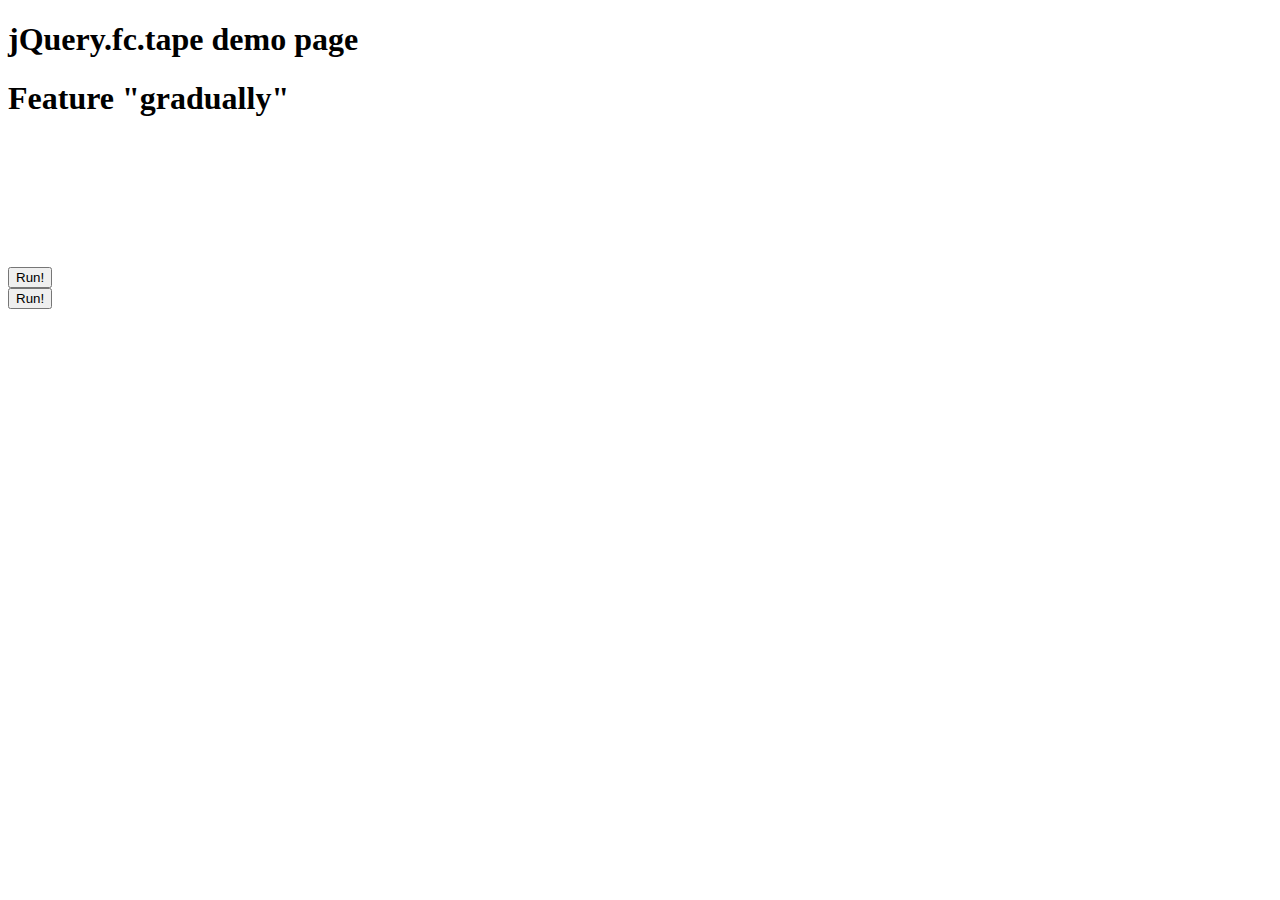
==== index.html @ fe8de08f "Demo page" ====
<!doctype html>
<html>
<head>
    <meta charset="utf-8" />
    <meta http-equiv="X-UA-Compatible" content="IE=edge,chrome=1">

    <title>jQuery.fc.tape demo page</title>

    <link rel="stylesheet" href="reset.css">
    <link rel="stylesheet" href="style.css">
</head>
<body>
    <header class="b-header">
        <h1 class="b-header__title">jQuery.fc.tape demo page</h1>
    </header>

    <section class="b-sample">
        <h1 class="b-sample__header">Feature "gradually"</h1>

        <pre class="b-sample__code b-sample_code_css">
            <code></code>
        </pre>

        <pre class="b-sample__code b-sample_code_html">
            <code></code>
        </pre>

        <pre class="b-sample__code b-sample_code_js">
            <code></code>
        </pre>

        <div class="js-sample">
            <div class="b-tape js-sample__tape"></div>
            <button class="js-sample__button">Run!</button>
        </div>

        <div class="js-sample">
            <div class="b-tape js-sample__tape"></div>
            <button class="js-sample__button">Run!</button>
        </div>
    </section>

</body>
</html>
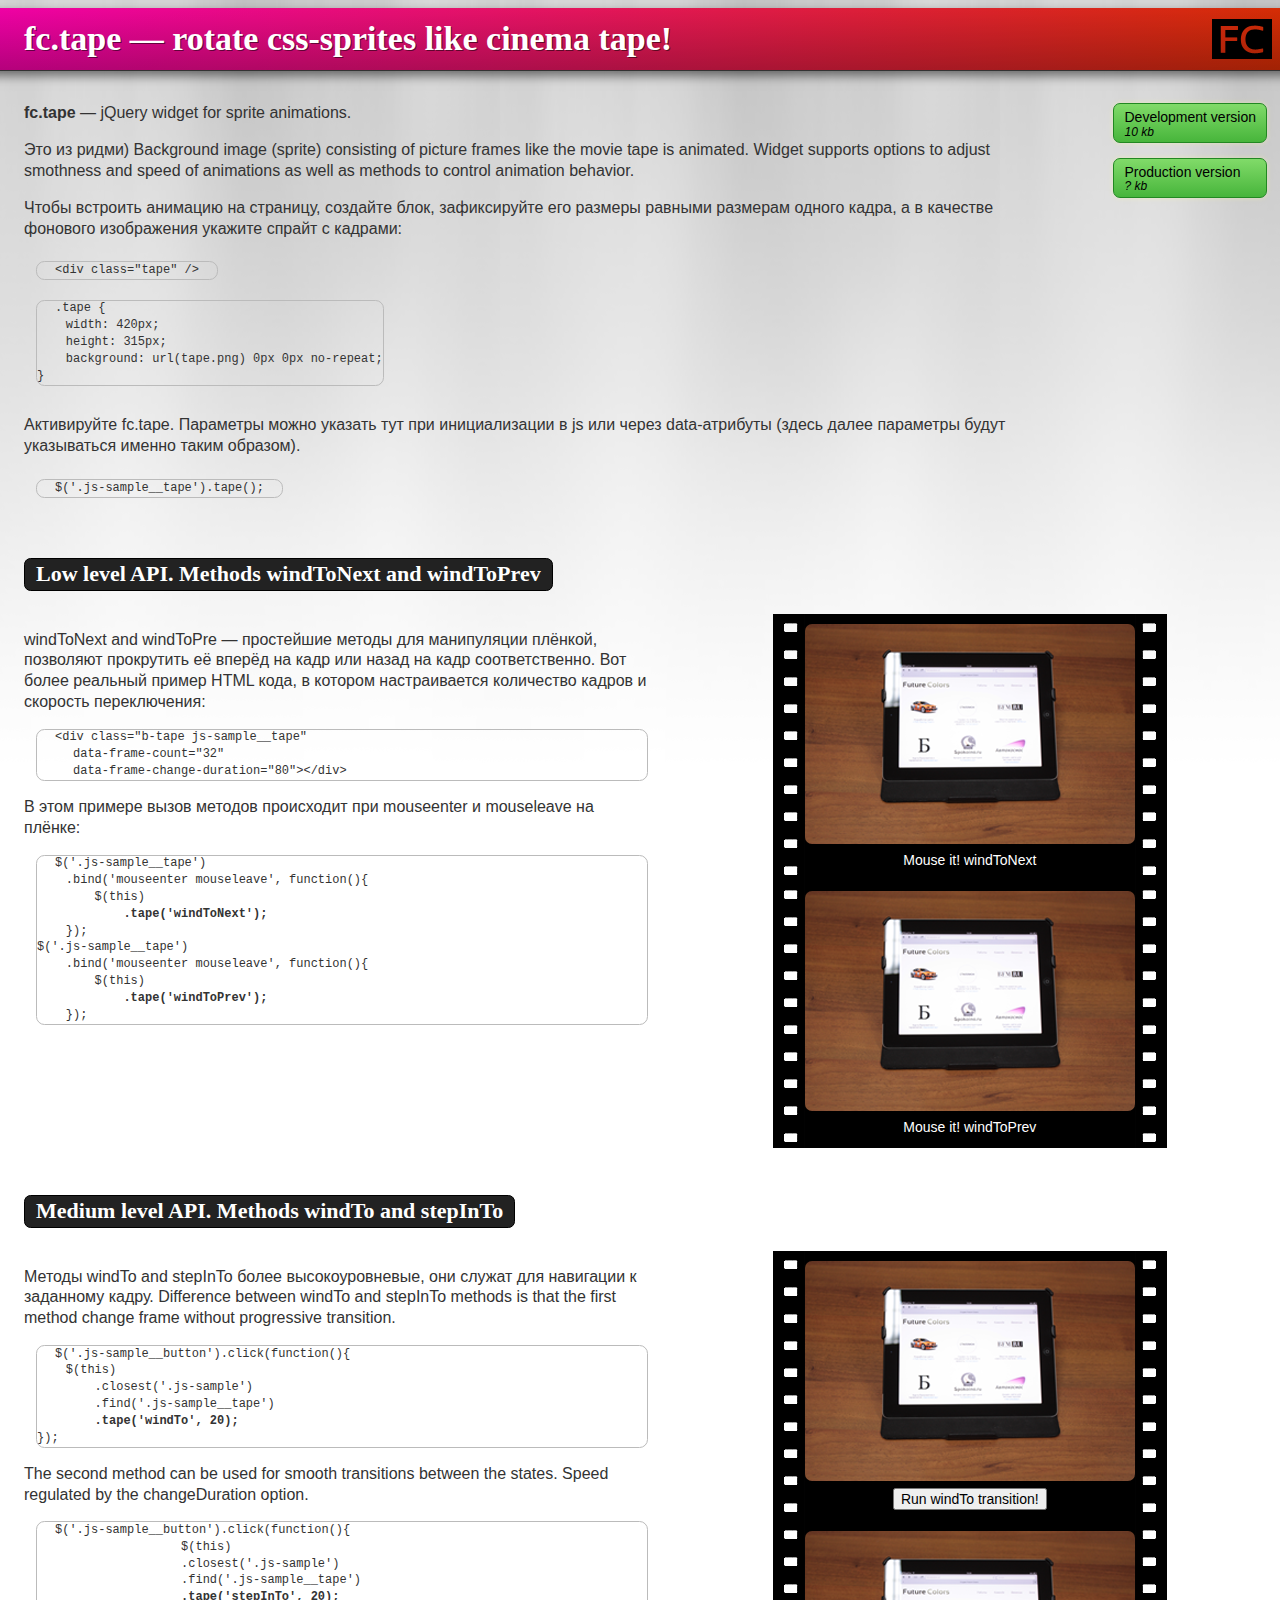
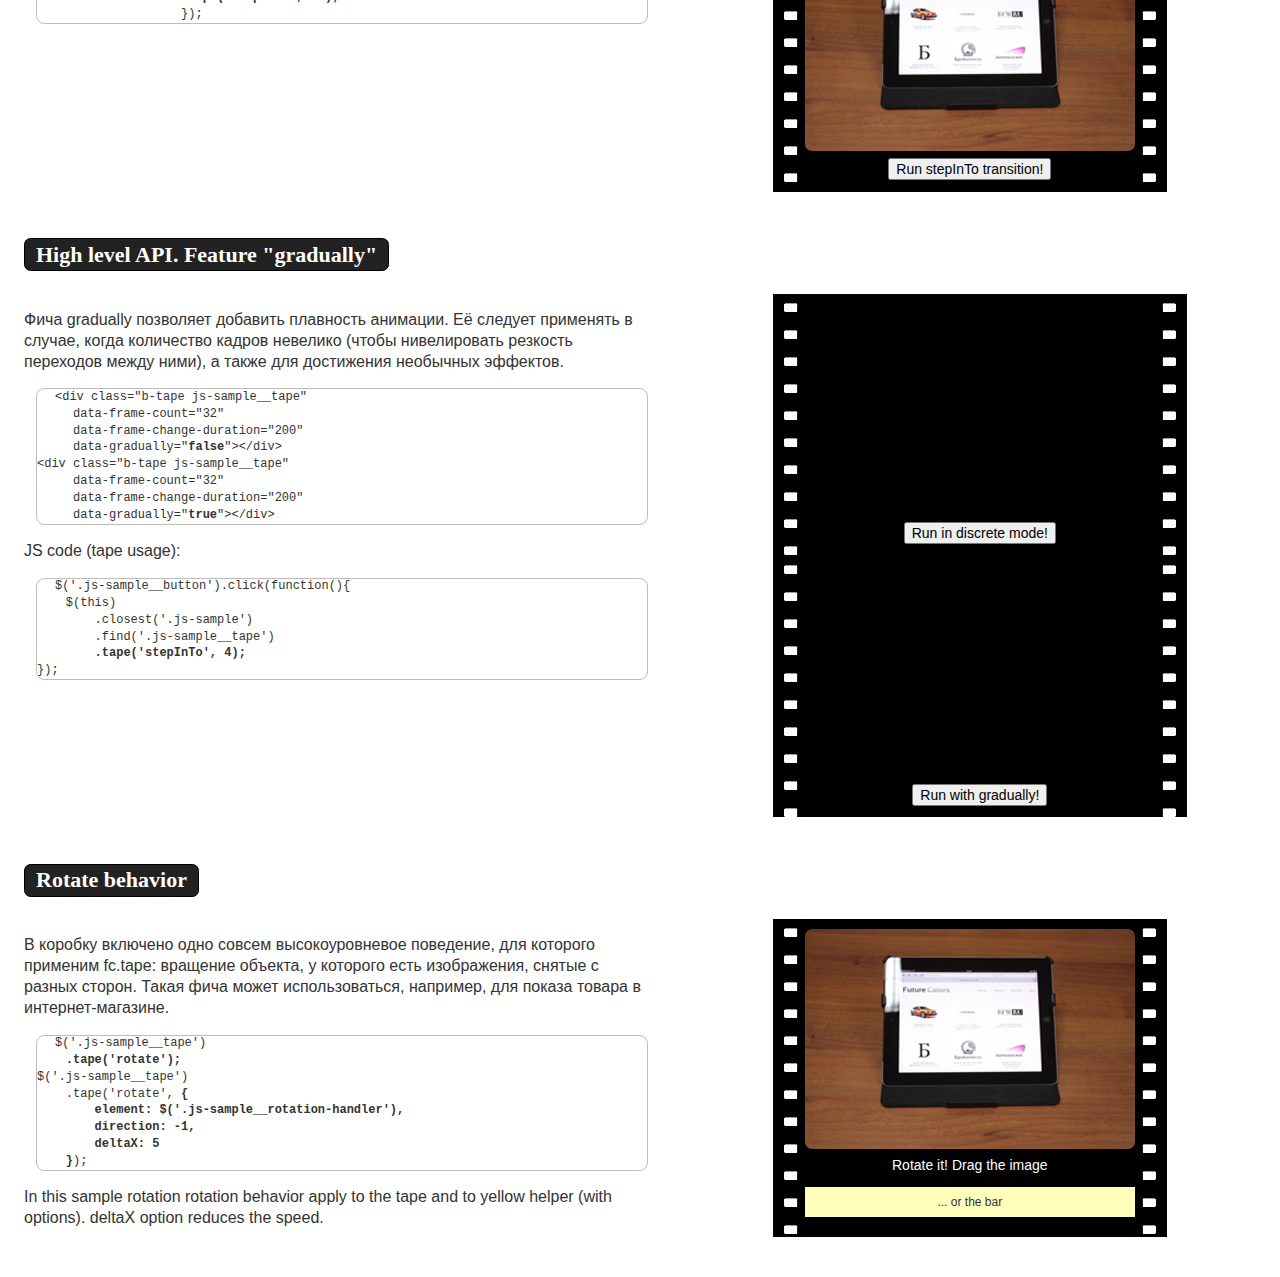
==== commit aede9568: "New demo" ====
--- a/index.html
+++ b/index.html
@@ -4,41 +4,285 @@
     <meta charset="utf-8" />
     <meta http-equiv="X-UA-Compatible" content="IE=edge,chrome=1">
 
-    <title>jQuery.fc.tape demo page</title>
-
-    <link rel="stylesheet" href="reset.css">
-    <link rel="stylesheet" href="style.css">
+    <title>fc.tape &mdash; rotate css-sprites like cinema tape!</title>
+
+    <link href='http://yandex.st/highlightjs/6.0/styles/github.min.css' rel='stylesheet'/>
+    <link rel="stylesheet" href="reset.css" />
+    <link rel="stylesheet" href="style.css" />
 </head>
 <body>
-    <header class="b-header">
-        <h1 class="b-header__title">jQuery.fc.tape demo page</h1>
+    <header class="header">
+        <div class="header__texture">
+            <div class="wrapper">
+                <a class="header__logo" href="http://futurecolors.ru"></a>
+                <h1 class="header__title">
+                    <strong>fc.tape</strong> &mdash; rotate css-sprites like cinema tape!
+                </h1>
+            </div>
+        </div>
     </header>
 
-    <section class="b-sample">
-        <h1 class="b-sample__header">Feature "gradually"</h1>
-
-        <pre class="b-sample__code b-sample_code_css">
-            <code></code>
-        </pre>
-
-        <pre class="b-sample__code b-sample_code_html">
-            <code></code>
-        </pre>
-
-        <pre class="b-sample__code b-sample_code_js">
-            <code></code>
-        </pre>
-
-        <div class="js-sample">
-            <div class="b-tape js-sample__tape"></div>
-            <button class="js-sample__button">Run!</button>
-        </div>
-
-        <div class="js-sample">
-            <div class="b-tape js-sample__tape"></div>
-            <button class="js-sample__button">Run!</button>
-        </div>
-    </section>
-
+    <div class="wrapper">
+        <section class="section section_right">
+            <span class="download">
+                <a class="download__version" href="">
+                    <span class="download__version-header">Development version</span>
+                    <span class="download__version-size">10 kb</span>
+                </a>
+                <a class="download__version" href="">
+                    <span class="download__version-header">Production version</span>
+                    <span class="download__version-size">? kb</span>
+                </a>
+            </span>
+        </section>
+
+        <section class="section">
+            <p class="section__content">
+                <strong>fc.tape</strong> &mdash; jQuery widget for sprite animations.
+            </p>
+            <p class="section__content">
+                Это из ридми)
+                Background image (sprite) consisting of picture frames
+                like the movie tape is animated. Widget supports options to adjust smothness and speed of animations
+                as well as methods to control animation behavior.
+            </з>
+            <p class="section__content">
+                Чтобы встроить анимацию на страницу, создайте блок,
+                зафиксируйте его размеры равными размерам одного кадра,
+                а в качестве фонового изображения укажите спрайт с кадрами:
+            </p>
+            <pre class="code code_narrow b-sample_code_html"><code class="html">&lt;div class="tape" /&gt;</code></pre><br />
+            <pre class="code code_narrow b-sample_code_css"><code class="css">.tape {
+    width: 420px;
+    height: 315px;
+    background: url(tape.png) 0px 0px no-repeat;
+}</code></pre>
+            <p class="section__content">
+                Активируйте fc.tape. Параметры можно указать тут при инициализации в js или через data-атрибуты
+                (здесь далее параметры будут указываться именно таким образом).
+            </p>
+            <pre class="code code_narrow b-sample_code_js"><code class="js">$('.js-sample__tape').tape();</code></pre>
+            <div class="g-clear"></div>
+        </section>
+
+        <section class="section" id="wind-to-next-prev">
+            <header class="section__header">
+                <h1 class="section__title">Low level API. Methods windToNext and windToPrev</h1>
+            </header>
+            <div class="section__code">
+                <p class="section__content">
+                    windToNext and windToPre &mdash; простейшие методы для манипуляции плёнкой, позволяют прокрутить её
+                    вперёд на кадр или назад на кадр соответственно. Вот более реальный пример HTML кода,
+                    в котором настраивается количество кадров и скорость переключения:
+                </p>
+                <pre class="code b-sample_code_html"><code class="html">&lt;div class="b-tape js-sample__tape"
+     data-frame-count="32"
+     data-frame-change-duration="80"&gt;&lt;/div&gt;</code></pre>
+                <p class="section__content">
+                    В этом примере вызов методов происходит при mouseenter и mouseleave на плёнке:
+                </p>
+                <pre class="code b-sample_code_js"><code class="js">$('.js-sample__tape')
+    .bind('mouseenter mouseleave', function(){
+        $(this)
+            <b>.tape('windToNext');</b>
+    });
+$('.js-sample__tape')
+    .bind('mouseenter mouseleave', function(){
+        $(this)
+            <b>.tape('windToPrev');</b>
+    });</code></pre>
+            </div>
+            <div class="section__sample">
+                <div class="tape-wrapper js-sample js-sample_3">
+                    <div class="tape-wrapper__inner">
+                        <div class="tape-wrapper__content">
+                            <div class="tape tape_ipad js-sample__tape"
+                                 data-frame-count="32"
+                                 data-frame-change-duration="80"></div>
+                            <div class="tape-wrapper__run">
+                                <div class="tape__label">Mouse it! windToNext</div>
+                            </div>
+                        </div>
+                    </div>
+                </div>
+                <div class="tape-wrapper js-sample js-sample_4">
+                    <div class="tape-wrapper__inner">
+                        <div class="tape-wrapper__content">
+                            <div class="tape tape_ipad js-sample__tape"
+                                 data-frame-count="32"
+                                 data-frame-change-duration="80"></div>
+                            <div class="tape-wrapper__run">
+                                <div class="tape__label">Mouse it! windToPrev</div>
+                            </div>
+                        </div>
+                    </div>
+                </div>
+            </div>
+            <div class="g-clear"></div>
+        </section>
+
+        <section class="section" id="wind-to-step-in-to">
+            <header class="section__header">
+                <h1 class="section__title">Medium level API. Methods windTo and stepInTo</h1>
+            </header>
+            <div class="section__code">
+                <p class="section__content">
+                    Методы windTo and stepInTo более высокоуровневые, они служат для навигации к заданному кадру.
+                    Difference between windTo and stepInTo methods is that the first
+                    method change frame without progressive transition.
+                </p>
+                <pre class="code b-sample_code_js"><code class="js">$('.js-sample__button').click(function(){
+    $(this)
+        .closest('.js-sample')
+        .find('.js-sample__tape')
+        <b>.tape('windTo', 20);</b>
+});</code></pre>
+                <p class="section__content">
+                    The second method can be used for smooth transitions between
+                    the states. Speed regulated by the changeDuration option.
+                </p>
+                <pre class="code b-sample_code_js"><code class="js">$('.js-sample__button').click(function(){
+                    $(this)
+                    .closest('.js-sample')
+                    .find('.js-sample__tape')
+                    <b>.tape('stepInTo', 20);</b>
+                    });</code></pre>
+            </div>
+            <div class="section__sample">
+                <div class="tape-wrapper js-sample js-sample_5">
+                    <div class="tape-wrapper__inner">
+                        <div class="tape-wrapper__content">
+                            <div class="tape tape_ipad js-sample__tape"
+                                 data-frame-count="32"
+                                 data-frame-change-duration="80"></div>
+                            <div class="tape-wrapper__run">
+                                <button class="tape-wraper__run-button js-sample__button">Run windTo transition!</button>
+                            </div>
+                        </div>
+                    </div>
+                </div>
+                <div class="tape-wrapper js-sample js-sample_6">
+                    <div class="tape-wrapper__inner">
+                        <div class="tape-wrapper__content">
+                            <div class="tape tape_ipad js-sample__tape"
+                                 data-frame-count="32"
+                                 data-frame-change-duration="80"></div>
+                            <div class="tape-wrapper__run">
+                                <button class="tape-wraper__run-button js-sample__button">Run stepInTo transition!</button>
+                            </div>
+                        </div>
+                    </div>
+                </div>
+            </div>
+            <div class="g-clear"></div>
+        </section>
+
+        <section class="section" id="gradually">
+            <header class="section__header">
+                <h1 class="section__title">High level API. Feature "gradually"</h1>
+            </header>
+            <div class="section__code">
+                <p class="section__content">
+                    Фича gradually позволяет добавить плавность анимации.
+                    Её следует применять в случае, когда количество кадров невелико
+                    (чтобы нивелировать резкость переходов между ними), а также для достижения необычных эффектов.
+                </p>
+                <pre class="code b-sample_code_html"><code class="html">&lt;div class="b-tape js-sample__tape"
+     data-frame-count="32"
+     data-frame-change-duration="200"
+     data-gradually="<b>false</b>"&gt;&lt;/div&gt;
+&lt;div class="b-tape js-sample__tape"
+     data-frame-count="32"
+     data-frame-change-duration="200"
+     data-gradually="<b>true</b>"&gt;&lt;/div&gt;</code></pre>
+                <p class="section__content">JS code (tape usage):</p>
+                <pre class="code b-sample_code_js"><code class="js">$('.js-sample__button').click(function(){
+    $(this)
+        .closest('.js-sample')
+        .find('.js-sample__tape')
+        <b>.tape('stepInTo', 4);</b>
+});</code></pre>
+            </div>
+            <div class="section__sample">
+                <div class="tape-wrapper js-sample js-sample_1">
+                    <div class="tape-wrapper__inner">
+                        <div class="tape-wrapper__content">
+                            <div class="tape tape_bonpari js-sample__tape"
+                                 data-frame-count="5"
+                                 data-frame-change-duration="200"
+                                 data-gradually="false"></div>
+                            <div class="tape-wrapper__run">
+                                <button class="tape-wraper__run-button js-sample__button">Run in discrete mode!</button>
+                            </div>
+                        </div>
+                    </div>
+                </div>
+                <div class="tape-wrapper js-sample js-sample_2">
+                    <div class="tape-wrapper__inner">
+                        <div class="tape-wrapper__content">
+                            <div class="tape tape_bonpari js-sample__tape"
+                                 data-frame-count="5"
+                                 data-frame-change-duration="200"
+                                 data-gradually="true"></div>
+                            <div class="tape-wrapper__run">
+                                <button class="tape-wraper__run-button js-sample__button">Run with gradually!</button>
+                            </div>
+                        </div>
+                    </div>
+                </div>
+            </div>
+            <div class="g-clear"></div>
+        </section>
+
+        <section class="section" id="wind-to-step-in-to">
+            <header class="section__header">
+                <h1 class="section__title">Rotate behavior</h1>
+            </header>
+            <div class="section__code">
+                <p class="section__content">
+                    В коробку включено одно совсем высокоуровневое поведение, для которого применим fc.tape:
+                    вращение объекта, у которого есть изображения, снятые с разных сторон.
+                    Такая фича может использоваться, например, для показа товара в интернет-магазине.
+                </p>
+                <pre class="code b-sample_code_js"><code class="js">$('.js-sample__tape')
+    <b>.tape('rotate');</b>
+$('.js-sample__tape')
+    .tape('rotate', <b>{
+        element: $('.js-sample__rotation-handler'),
+        direction: -1,
+        deltaX: 5
+    }</b>);</code></pre>
+                <p class="section__content">
+                    In this sample rotation rotation behavior apply to the tape and
+                    to yellow helper (with options). deltaX option reduces the speed.
+                </p>
+            </div>
+            <div class="section__sample">
+                <div class="tape-wrapper js-sample js-sample_7">
+                    <div class="tape-wrapper__inner">
+                        <div class="tape-wrapper__content">
+                            <div class="tape tape_ipad js-sample__tape"
+                                 data-frame-count="32"
+                                 data-frame-change-duration="80"></div>
+                            <div class="tape-wrapper__run">
+                                <div class="tape__label">Rotate it! Drag the image</div>
+                                <div class="sample__rotation-handler js-sample__rotation-handler"
+                                     unselectable="on">
+                                    ... or the bar
+                                </div>
+                            </div>
+                        </div>
+                    </div>
+                </div>
+            </div>
+            <div class="g-clear"></div>
+        </section>
+    </div>
+
+    <script type="text/javascript" src="http://yandex.st/jquery/1.6.4/jquery.min.js"></script>
+    <script type="text/javascript" src="http://yandex.st/jquery-ui/1.8.16/jquery-ui.min.js"></script>
+    <script type="text/javascript" src="https://raw.github.com/futurecolors/fc.tape/master/jquery.fc.tape.js"></script>
+    <script src='http://yandex.st/highlightjs/6.0/highlight.min.js'></script>
+    <script type="text/javascript" src="script.js"></script>
 </body>
 </html>
--- a/style.css
+++ b/style.css
@@ -0,0 +1,294 @@
+/**
+ * jQuery.fc.tape demo page
+ *
+ * @package     jQuery.fc.tape
+ * @version     1.0
+ * @author      piumosso <inbox@piumosso.ru>
+ * @copyright   Future Colors
+ */
+
+
+/**
+ * @section     jQuery.fc.tape demo page
+ */
+
+body {
+    width: 100%;
+    overflow-x: hidden;
+    line-height: 1.6;
+    font-family: Helvetica, Arial, sans-serif;
+    color: #333;
+    background: white url(body.png) 0 0 repeat-x;
+}
+.g-clear {
+    clear: both;
+}
+strong {
+    font-weight: bolder;
+}
+.wrapper {
+    margin: 0 1em;
+}
+
+
+/**
+ * @subsection  Header
+ */
+
+.header {
+    margin: 0 -2em 2em;
+    background: rgb(255,0,178);
+    background: url([data-uri]);
+    background: -moz-linear-gradient(left,  rgba(255,0,178,1) 0%, rgba(226,49,0,1) 100%);
+    background: -webkit-gradient(linear, left top, right top, color-stop(0%,rgba(255,0,178,1)), color-stop(100%,rgba(226,49,0,1)));
+    background: -webkit-linear-gradient(left,  rgba(255,0,178,1) 0%,rgba(226,49,0,1) 100%);
+    background: -o-linear-gradient(left,  rgba(255,0,178,1) 0%,rgba(226,49,0,1) 100%);
+    background: -ms-linear-gradient(left,  rgba(255,0,178,1) 0%,rgba(226,49,0,1) 100%);
+    background: linear-gradient(left,  rgba(255,0,178,1) 0%,rgba(226,49,0,1) 100%);
+    filter: progid:DXImageTransform.Microsoft.gradient( startColorstr='#ff00b2', endColorstr='#e23100',GradientType=1 );
+    box-shadow: 0 5px 10px rgba(0, 0, 0, 0.5);
+    border-bottom: 1px solid #333;
+}
+.header__texture {
+    height: 40px;
+    padding: 0.7em 2em;
+    background: url([data-uri]);
+    background: -moz-linear-gradient(top,  rgba(0,0,0,0.06) 0%, rgba(0,0,0,0.29) 100%);
+    background: -webkit-gradient(linear, left top, left bottom, color-stop(0%,rgba(0,0,0,0.06)), color-stop(100%,rgba(0,0,0,0.29)));
+    background: -webkit-linear-gradient(top,  rgba(0,0,0,0.06) 0%,rgba(0,0,0,0.29) 100%);
+    background: -o-linear-gradient(top,  rgba(0,0,0,0.06) 0%,rgba(0,0,0,0.29) 100%);
+    background: -ms-linear-gradient(top,  rgba(0,0,0,0.06) 0%,rgba(0,0,0,0.29) 100%);
+    background: linear-gradient(top,  rgba(0,0,0,0.06) 0%,rgba(0,0,0,0.29) 100%);
+    filter: progid:DXImageTransform.Microsoft.gradient( startColorstr='#0f000000', endColorstr='#4a000000',GradientType=0 );
+}
+.header__logo {
+    display: block;
+    float: right;
+    width: 60px;
+    height: 40px;
+    background: url(fc.png) 0 0 no-repeat;
+}
+.header__title {
+    margin: 0 3em 0 0;
+    float: left;
+    line-height: 40px;
+    text-shadow: 1px 1px 0 rgba(0, 0, 0, 0.5);
+    font-size: 34px;
+    font-family: Georgia;
+    color: white;
+}
+
+
+/**
+ * @subsection  Sample block
+ */
+
+.section {
+    margin: 1em 0 2em;
+}
+.section_right {
+    margin: 0 0 2em 3em;
+    float: right;
+}
+.section__header {
+    padding-bottom: 0.5em;
+}
+.section__title {
+    display: inline-block;
+    padding: 0.1em 0.5em;
+    line-height: 1.2;
+    font-size: 22px;
+    font-family: Georgia;
+    background: #222;
+    color: white;
+    border: 1px solid black;
+    -webkit-border-radius: 0.3em;
+    -moz-border-radius: 0.3em;
+    -o-border-radius: 0.3em;
+    border-radius: 0.3em;
+}
+.section__content {
+    max-width: 1000px;
+    margin: 1em 0;
+    line-height: 1.3;
+    font-size: 16px;
+}
+.section__code {
+    width: 50%;
+    float: left;
+}
+.section__sample {
+    width: 40%;
+    float: right;
+}
+
+
+/**
+ * @subsection  Code sample
+ */
+
+.code {
+    margin: 0.5em 0 0.5em 1em;
+    line-height: 1.4;
+    font-size: 12px;
+    font-family: monospace;
+    border: 1px solid #bbb;
+    -webkit-border-radius: 0.7em;
+    -moz-border-radius: 0.7em;
+    -o-border-radius: 0.7em;
+    border-radius: 0.7em;
+    overflow: hidden;
+}
+.code_narrow {
+    display: inline-block;
+}
+.code code {
+    padding: 0.7em 1.5em;
+}
+.code b {
+    font-weight: bolder;
+}
+
+
+/**
+ * @subsection  Tape wrapper
+ */
+
+.tape-wrapper {
+    display: inline-block;
+    padding-left: 32px;
+    background: url(tape-left.png) 0 0 repeat-y;
+}
+.tape-wrapper__inner {
+    padding-right: 32px;
+    background: url(tape-right.png) 100% 0 repeat-y;
+}
+.tape-wrapper__content {
+    padding-top: 10px;
+    background: black;
+}
+.tape-wrapper__run {
+    padding: 5px 0 10px;
+    text-align: center;
+}
+.tape-wraper__run-button {
+    font-size: 14px;
+}
+.tape__label {
+    font-size: 14px;
+    color: white;
+}
+.sample__rotation-handler {
+    height: 30px;
+    margin: 10px 0px;
+    line-height: 30px;
+    text-align: center;
+    font-size: 12px;
+    -webkit-user-select: none;
+       -moz-user-select: none;
+            user-select: none;
+    background: #ffb;
+    cursor: pointer;
+}
+
+
+/**
+ * @subsection  Tape
+ */
+
+.tape {
+    -webkit-border-radius: 7px;
+    -moz-border-radius: 7px;
+    -o-border-radius: 7px;
+    border-radius: 7px;
+    overflow: hidden;
+}
+.tape_ipad {
+    width: 330px;
+    height: 220px;
+    background: url(ipad.png) 0px 0px no-repeat;
+}
+.tape_bonpari {
+    width: 350px;
+    height: 211px;
+    background: url(bonpari.jpg) 0px 0px no-repeat;
+}
+
+
+/**
+ * @section     Download
+ */
+
+.download {
+    display: inline-block;
+}
+.download__header {
+    display: block;
+    margin: 0 5px;
+    text-align: left;
+    line-height: 2;
+    font-size: 24px;
+    font-family: Georgia;
+    font-weight: bolder;
+}
+.download__version {
+    display: block;
+    margin: 0 5px 15px;
+    padding: 6px 10px 3px;
+    line-height: 1.1;
+    text-decoration: none;
+    text-align: left;
+    -webkit-box-shadow: 0 0 5px rgba(255, 255, 150, 0.4);
+    -moz-box-shadow: 0 0 5px rgba(255, 255, 150, 0.4);
+    -o-box-shadow: 0 0 5px rgba(255, 255, 150, 0.4);
+    box-shadow: 0 0 5px rgba(255, 255, 150, 0.4);
+    color: black;
+    border: 1px solid #282;
+    -webkit-border-radius: 7px;
+    -moz-border-radius: 7px;
+    -o-border-radius: 7px;
+    border-radius: 7px;
+    background: rgb(129,219,105);
+    background: url([data-uri]);
+    background: -moz-linear-gradient(top,  rgba(129,219,105,1) 0%, rgba(71,181,59,1) 100%);
+    background: -webkit-gradient(linear, left top, left bottom, color-stop(0%,rgba(129,219,105,1)), color-stop(100%,rgba(71,181,59,1)));
+    background: -webkit-linear-gradient(top,  rgba(129,219,105,1) 0%,rgba(71,181,59,1) 100%);
+    background: -o-linear-gradient(top,  rgba(129,219,105,1) 0%,rgba(71,181,59,1) 100%);
+    background: -ms-linear-gradient(top,  rgba(129,219,105,1) 0%,rgba(71,181,59,1) 100%);
+    background: linear-gradient(top,  rgba(129,219,105,1) 0%,rgba(71,181,59,1) 100%);
+    filter: progid:DXImageTransform.Microsoft.gradient( startColorstr='#6dc663', endColorstr='#47b53b',GradientType=0 );
+}
+.download__version:hover {
+    background: rgb(136,238,116);
+    background: url([data-uri]);
+    background: -moz-linear-gradient(top,  rgba(136,238,116,1) 0%, rgba(79,201,66,1) 100%);
+    background: -webkit-gradient(linear, left top, left bottom, color-stop(0%,rgba(136,238,116,1)), color-stop(100%,rgba(79,201,66,1)));
+    background: -webkit-linear-gradient(top,  rgba(136,238,116,1) 0%,rgba(79,201,66,1) 100%);
+    background: -o-linear-gradient(top,  rgba(136,238,116,1) 0%,rgba(79,201,66,1) 100%);
+    background: -ms-linear-gradient(top,  rgba(136,238,116,1) 0%,rgba(79,201,66,1) 100%);
+    background: linear-gradient(top,  rgba(136,238,116,1) 0%,rgba(79,201,66,1) 100%);
+    filter: progid:DXImageTransform.Microsoft.gradient( startColorstr='#7adb6d', endColorstr='#4fc942',GradientType=0 );
+}
+.download__version:active {
+    background: rgb(102,183,91);
+    background: url([data-uri]);
+    background: -moz-linear-gradient(top,  rgba(102,183,91,1) 0%, rgba(63,160,53,1) 100%);
+    background: -webkit-gradient(linear, left top, left bottom, color-stop(0%,rgba(102,183,91,1)), color-stop(100%,rgba(63,160,53,1)));
+    background: -webkit-linear-gradient(top,  rgba(102,183,91,1) 0%,rgba(63,160,53,1) 100%);
+    background: -o-linear-gradient(top,  rgba(102,183,91,1) 0%,rgba(63,160,53,1) 100%);
+    background: -ms-linear-gradient(top,  rgba(102,183,91,1) 0%,rgba(63,160,53,1) 100%);
+    background: linear-gradient(top,  rgba(102,183,91,1) 0%,rgba(63,160,53,1) 100%);
+    filter: progid:DXImageTransform.Microsoft.gradient( startColorstr='#66b75b', endColorstr='#3fa035',GradientType=0 );
+}
+.download__version-header {
+    display: block;
+    font-size: 14px;
+}
+.download__version:hover .download__version-header {
+    text-decoration: underline;
+}
+.download__version-size {
+    display: block;
+    font-size: 12px;
+    font-style: italic;
+}
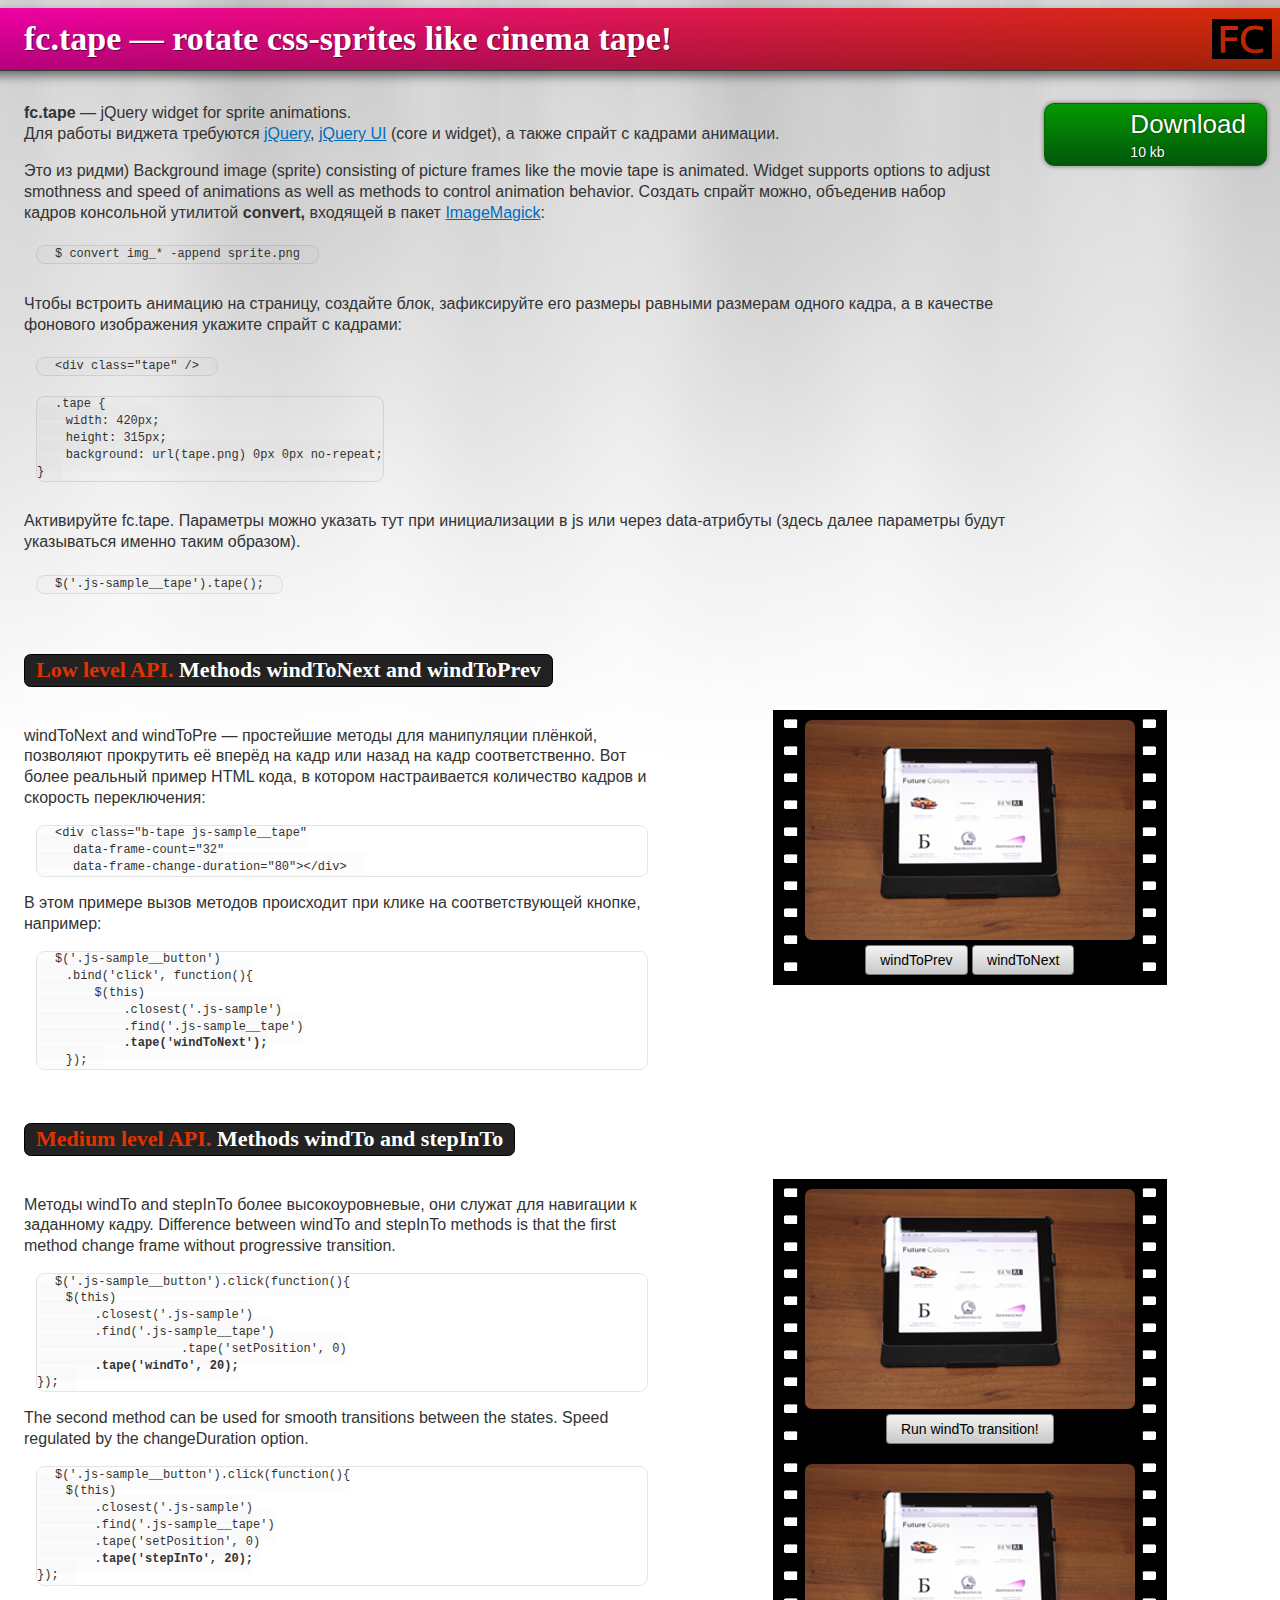
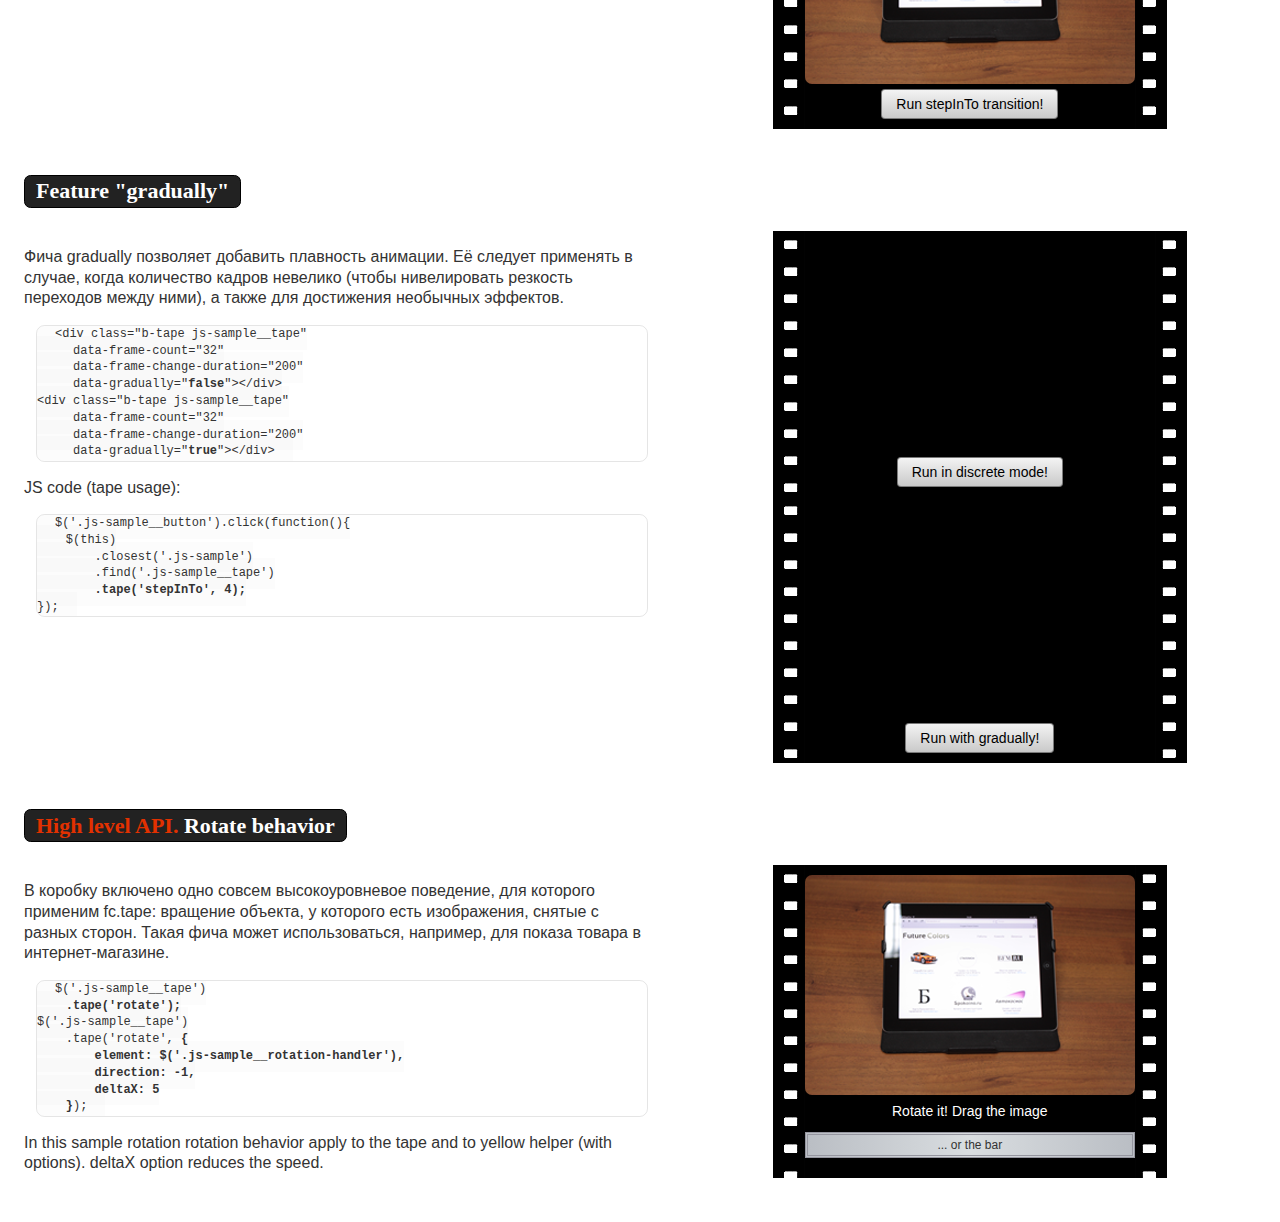
==== commit 7b54cc25: "Design enhancement" ====
--- a/index.html
+++ b/index.html
@@ -25,27 +25,32 @@
     <div class="wrapper">
         <section class="section section_right">
             <span class="download">
-                <a class="download__version" href="">
-                    <span class="download__version-header">Development version</span>
-                    <span class="download__version-size">10 kb</span>
-                </a>
-                <a class="download__version" href="">
-                    <span class="download__version-header">Production version</span>
-                    <span class="download__version-size">? kb</span>
+                <a class="download__version" href="https://raw.github.com/futurecolors/fc.tape/master/jquery.fc.tape-0.1.js">
+                    <div class="download__version-wrapper">
+                        <span class="download__version-header">Download</span>
+                        <span class="download__version-size">10 kb</span>
+                    </div>
                 </a>
             </span>
         </section>
 
         <section class="section">
             <p class="section__content">
-                <strong>fc.tape</strong> &mdash; jQuery widget for sprite animations.
+                <strong>fc.tape</strong> &mdash; jQuery widget for sprite animations.<br />
+                Для работы виджета требуются
+                <a href="http://jquery.com/">jQuery</a>,
+                <a href="http://jqueryui.com/">jQuery UI</a> (core и widget),
+                а также спрайт с кадрами анимации.
             </p>
             <p class="section__content">
                 Это из ридми)
                 Background image (sprite) consisting of picture frames
                 like the movie tape is animated. Widget supports options to adjust smothness and speed of animations
                 as well as methods to control animation behavior.
-            </з>
+                Создать спрайт можно, объеденив набор кадров консольной утилитой <strong>convert,</strong>
+                входящей в пакет <a href="http://www.imagemagick.org">ImageMagick</a>:
+            </p>
+            <pre class="code code_narrow b-sample_code_css"><code class="bash">$ convert img_* -append sprite.png</code></pre>
             <p class="section__content">
                 Чтобы встроить анимацию на страницу, создайте блок,
                 зафиксируйте его размеры равными размерам одного кадра,
@@ -67,7 +72,9 @@
 
         <section class="section" id="wind-to-next-prev">
             <header class="section__header">
-                <h1 class="section__title">Low level API. Methods windToNext and windToPrev</h1>
+                <h1 class="section__title">
+                    <span class="section__title-mark">Low level API.</span> Methods windToNext and windToPrev
+                </h1>
             </header>
             <div class="section__code">
                 <p class="section__content">
@@ -79,40 +86,26 @@
      data-frame-count="32"
      data-frame-change-duration="80"&gt;&lt;/div&gt;</code></pre>
                 <p class="section__content">
-                    В этом примере вызов методов происходит при mouseenter и mouseleave на плёнке:
-                </p>
-                <pre class="code b-sample_code_js"><code class="js">$('.js-sample__tape')
-    .bind('mouseenter mouseleave', function(){
+                    В этом примере вызов методов происходит при клике на соответствующей кнопке, например:
+                </p>
+                <pre class="code b-sample_code_js"><code class="js">$('.js-sample__button')
+    .bind('click', function(){
         $(this)
+            .closest('.js-sample')
+            .find('.js-sample__tape')
             <b>.tape('windToNext');</b>
-    });
-$('.js-sample__tape')
-    .bind('mouseenter mouseleave', function(){
-        $(this)
-            <b>.tape('windToPrev');</b>
     });</code></pre>
             </div>
             <div class="section__sample">
-                <div class="tape-wrapper js-sample js-sample_3">
+                <div class="tape-wrapper js-sample">
                     <div class="tape-wrapper__inner">
                         <div class="tape-wrapper__content">
                             <div class="tape tape_ipad js-sample__tape"
                                  data-frame-count="32"
                                  data-frame-change-duration="80"></div>
                             <div class="tape-wrapper__run">
-                                <div class="tape__label">Mouse it! windToNext</div>
-                            </div>
-                        </div>
-                    </div>
-                </div>
-                <div class="tape-wrapper js-sample js-sample_4">
-                    <div class="tape-wrapper__inner">
-                        <div class="tape-wrapper__content">
-                            <div class="tape tape_ipad js-sample__tape"
-                                 data-frame-count="32"
-                                 data-frame-change-duration="80"></div>
-                            <div class="tape-wrapper__run">
-                                <div class="tape__label">Mouse it! windToPrev</div>
+                                <button class="tape-wraper__run-button js-sample__button js-sample_4">windToPrev</button>
+                                <button class="tape-wraper__run-button js-sample__button js-sample_3">windToNext</button>
                             </div>
                         </div>
                     </div>
@@ -123,7 +116,9 @@
 
         <section class="section" id="wind-to-step-in-to">
             <header class="section__header">
-                <h1 class="section__title">Medium level API. Methods windTo and stepInTo</h1>
+                <h1 class="section__title">
+                    <span class="section__title-mark">Medium level API.</span> Methods windTo and stepInTo
+                </h1>
             </header>
             <div class="section__code">
                 <p class="section__content">
@@ -135,6 +130,7 @@
     $(this)
         .closest('.js-sample')
         .find('.js-sample__tape')
+                    .tape('setPosition', 0)
         <b>.tape('windTo', 20);</b>
 });</code></pre>
                 <p class="section__content">
@@ -142,11 +138,12 @@
                     the states. Speed regulated by the changeDuration option.
                 </p>
                 <pre class="code b-sample_code_js"><code class="js">$('.js-sample__button').click(function(){
-                    $(this)
-                    .closest('.js-sample')
-                    .find('.js-sample__tape')
-                    <b>.tape('stepInTo', 20);</b>
-                    });</code></pre>
+    $(this)
+        .closest('.js-sample')
+        .find('.js-sample__tape')
+        .tape('setPosition', 0)
+        <b>.tape('stepInTo', 20);</b>
+});</code></pre>
             </div>
             <div class="section__sample">
                 <div class="tape-wrapper js-sample js-sample_5">
@@ -179,7 +176,7 @@
 
         <section class="section" id="gradually">
             <header class="section__header">
-                <h1 class="section__title">High level API. Feature "gradually"</h1>
+                <h1 class="section__title">Feature "gradually"</h1>
             </header>
             <div class="section__code">
                 <p class="section__content">
@@ -236,7 +233,9 @@
 
         <section class="section" id="wind-to-step-in-to">
             <header class="section__header">
-                <h1 class="section__title">Rotate behavior</h1>
+                <h1 class="section__title">
+                    <span class="section__title-mark">High level API.</span> Rotate behavior
+                </h1>
             </header>
             <div class="section__code">
                 <p class="section__content">
@@ -261,12 +260,12 @@
                 <div class="tape-wrapper js-sample js-sample_7">
                     <div class="tape-wrapper__inner">
                         <div class="tape-wrapper__content">
-                            <div class="tape tape_ipad js-sample__tape"
+                            <div class="tape tape_ipad js-sample__tape tape_rotate"
                                  data-frame-count="32"
                                  data-frame-change-duration="80"></div>
                             <div class="tape-wrapper__run">
                                 <div class="tape__label">Rotate it! Drag the image</div>
-                                <div class="sample__rotation-handler js-sample__rotation-handler"
+                                <div class="sample__rotation-handler tape_rotate js-sample__rotation-handler"
                                      unselectable="on">
                                     ... or the bar
                                 </div>
--- a/style.css
+++ b/style.css
@@ -28,6 +28,15 @@
 }
 .wrapper {
     margin: 0 1em;
+}
+a {
+    color: #006cc0;
+}
+a:hover{
+    color: #0089f0;
+}
+a:active{
+    color: #f00089;
 }
 
 
@@ -107,6 +116,9 @@
     -o-border-radius: 0.3em;
     border-radius: 0.3em;
 }
+.section__title-mark {
+    color: rgb(226,49,0);
+}
 .section__content {
     max-width: 1000px;
     margin: 1em 0;
@@ -132,7 +144,7 @@
     line-height: 1.4;
     font-size: 12px;
     font-family: monospace;
-    border: 1px solid #bbb;
+    border: 1px solid rgba(0, 0, 0, 0.1);
     -webkit-border-radius: 0.7em;
     -moz-border-radius: 0.7em;
     -o-border-radius: 0.7em;
@@ -148,6 +160,9 @@
 .code b {
     font-weight: bolder;
 }
+pre code {
+    background: rgba(100, 100, 100, 0.02);
+}
 
 
 /**
@@ -172,23 +187,74 @@
     text-align: center;
 }
 .tape-wraper__run-button {
+    height: 30px;
+    padding: 0 1em;
     font-size: 14px;
+    color: black;
+    -webkit-box-shadow: 0px 1px 2px rgba(0, 0, 0, 0.4);
+    -moz-box-shadow: 0px 1px 2px rgba(0, 0, 0, 0.4);
+    -o-box-shadow: 0px 1px 2px rgba(0, 0, 0, 0.4);
+    box-shadow: 0px 1px 2px rgba(0, 0, 0, 0.4);
+    border: 1px solid #7b7b7b;
+    border-top: 1px solid #777;
+    -webkit-border-radius: 4px;
+    -moz-border-radius: 4px;
+    -o-border-radius: 4px;
+    border-radius: 4px;
+    cursor: pointer;
+    background: #f3f3f3;
+    background: -moz-linear-gradient(top,  #f3f3f3 0%, #c9c9c9 100%);
+    background: -webkit-gradient(linear, left top, left bottom, color-stop(0%,#f3f3f3), color-stop(100%,#c9c9c9));
+    background: -webkit-linear-gradient(top,  #f3f3f3 0%,#c9c9c9 100%);
+    background: -o-linear-gradient(top,  #f3f3f3 0%,#c9c9c9 100%);
+    background: -ms-linear-gradient(top,  #f3f3f3 0%,#c9c9c9 100%);
+    background: linear-gradient(top,  #f3f3f3 0%,#c9c9c9 100%);
+    filter: progid:DXImageTransform.Microsoft.gradient( startColorstr='#f3f3f3', endColorstr='#c9c9c9',GradientType=0 );
+}
+.tape-wraper__run-button:hover {
+    background: #f3f3f3;
+    background: -moz-linear-gradient(top,  #f3f3f3 0%, #c1c1c1 100%);
+    background: -webkit-gradient(linear, left top, left bottom, color-stop(0%,#f3f3f3), color-stop(100%,#c1c1c1));
+    background: -webkit-linear-gradient(top,  #f3f3f3 0%,#c1c1c1 100%);
+    background: -o-linear-gradient(top,  #f3f3f3 0%,#c1c1c1 100%);
+    background: -ms-linear-gradient(top,  #f3f3f3 0%,#c1c1c1 100%);
+    background: linear-gradient(top,  #f3f3f3 0%,#c1c1c1 100%);
+    filter: progid:DXImageTransform.Microsoft.gradient( startColorstr='#f3f3f3', endColorstr='#c1c1c1',GradientType=0 );
+}
+.tape-wraper__run-button:active {
+    background: #c9c9c9;
+    background: -moz-linear-gradient(top,  #c9c9c9 0%, #eaeaea 99%);
+    background: -webkit-gradient(linear, left top, left bottom, color-stop(0%,#c9c9c9), color-stop(99%,#eaeaea));
+    background: -webkit-linear-gradient(top,  #c9c9c9 0%,#eaeaea 99%);
+    background: -o-linear-gradient(top,  #c9c9c9 0%,#eaeaea 99%);
+    background: -ms-linear-gradient(top,  #c9c9c9 0%,#eaeaea 99%);
+    background: linear-gradient(top,  #c9c9c9 0%,#eaeaea 99%);
+    filter: progid:DXImageTransform.Microsoft.gradient( startColorstr='#c9c9c9', endColorstr='#eaeaea',GradientType=0 );
+    -webkit-box-shadow: inset 0px 0px 4px rgba(0, 0, 0, 0.2);
+    -moz-box-shadow: inset 0px 0px 4px rgba(0, 0, 0, 0.2);
+    -o-box-shadow: inset 0px 0px 4px rgba(0, 0, 0, 0.2);
+    box-shadow: inset 0px 0px 4px rgba(0, 0, 0, 0.2);
 }
 .tape__label {
     font-size: 14px;
     color: white;
 }
 .sample__rotation-handler {
-    height: 30px;
+    height: 20px;
     margin: 10px 0px;
-    line-height: 30px;
+    line-height: 20px;
     text-align: center;
     font-size: 12px;
-    -webkit-user-select: none;
-       -moz-user-select: none;
-            user-select: none;
-    background: #ffb;
-    cursor: pointer;
+    background: rgb(186,190,196);
+    background: url([data-uri]);
+    background: -moz-linear-gradient(left,  rgba(186,190,196,1) 0%, rgba(217,221,224,1) 50%, rgba(186,190,196,1) 100%);
+    background: -webkit-gradient(linear, left top, right top, color-stop(0%,rgba(186,190,196,1)), color-stop(50%,rgba(217,221,224,1)), color-stop(100%,rgba(186,190,196,1)));
+    background: -webkit-linear-gradient(left,  rgba(186,190,196,1) 0%,rgba(217,221,224,1) 50%,rgba(186,190,196,1) 100%);
+    background: -o-linear-gradient(left,  rgba(186,190,196,1) 0%,rgba(217,221,224,1) 50%,rgba(186,190,196,1) 100%);
+    background: -ms-linear-gradient(left,  rgba(186,190,196,1) 0%,rgba(217,221,224,1) 50%,rgba(186,190,196,1) 100%);
+    background: linear-gradient(left,  rgba(186,190,196,1) 0%,rgba(217,221,224,1) 50%,rgba(186,190,196,1) 100%);
+    filter: progid:DXImageTransform.Microsoft.gradient( startColorstr='#babec4', endColorstr='#babec4',GradientType=1 );
+    border: 3px double rgb(150, 150, 160);
 }
 
 
@@ -213,6 +279,12 @@
     height: 211px;
     background: url(bonpari.jpg) 0px 0px no-repeat;
 }
+.tape_rotate {
+    -webkit-user-select: none;
+    -moz-user-select: none;
+    user-select: none;
+    cursor: move;
+}
 
 
 /**
@@ -234,61 +306,65 @@
 .download__version {
     display: block;
     margin: 0 5px 15px;
-    padding: 6px 10px 3px;
-    line-height: 1.1;
+    padding: 5px 20px 2px;
     text-decoration: none;
     text-align: left;
-    -webkit-box-shadow: 0 0 5px rgba(255, 255, 150, 0.4);
-    -moz-box-shadow: 0 0 5px rgba(255, 255, 150, 0.4);
-    -o-box-shadow: 0 0 5px rgba(255, 255, 150, 0.4);
-    box-shadow: 0 0 5px rgba(255, 255, 150, 0.4);
-    color: black;
-    border: 1px solid #282;
-    -webkit-border-radius: 7px;
-    -moz-border-radius: 7px;
-    -o-border-radius: 7px;
-    border-radius: 7px;
-    background: rgb(129,219,105);
-    background: url([data-uri]);
-    background: -moz-linear-gradient(top,  rgba(129,219,105,1) 0%, rgba(71,181,59,1) 100%);
-    background: -webkit-gradient(linear, left top, left bottom, color-stop(0%,rgba(129,219,105,1)), color-stop(100%,rgba(71,181,59,1)));
-    background: -webkit-linear-gradient(top,  rgba(129,219,105,1) 0%,rgba(71,181,59,1) 100%);
-    background: -o-linear-gradient(top,  rgba(129,219,105,1) 0%,rgba(71,181,59,1) 100%);
-    background: -ms-linear-gradient(top,  rgba(129,219,105,1) 0%,rgba(71,181,59,1) 100%);
-    background: linear-gradient(top,  rgba(129,219,105,1) 0%,rgba(71,181,59,1) 100%);
-    filter: progid:DXImageTransform.Microsoft.gradient( startColorstr='#6dc663', endColorstr='#47b53b',GradientType=0 );
+    -webkit-box-shadow: 0 0 5px rgba(0, 0, 0, 0.5);
+    -moz-box-shadow: 0 0 5px rgba(0, 0, 0, 0.5);
+    -o-box-shadow: 0 0 5px rgba(0, 0, 0, 0.5);
+    box-shadow: 0 0 5px rgba(0, 0, 0, 0.5);
+    -webkit-border-radius: 10px;
+    -moz-border-radius: 10px;
+    -o-border-radius: 10px;
+    border-radius: 10px;
+    border: 1px solid rgb(5,100,0);
+    background: rgb(5,153,0);
+    background: url([data-uri]);
+    background: -moz-linear-gradient(top,  rgba(5,153,0,1) 0%, rgba(2,86,12,1) 100%);
+    background: -webkit-gradient(linear, left top, left bottom, color-stop(0%,rgba(5,153,0,1)), color-stop(100%,rgba(2,86,12,1)));
+    background: -webkit-linear-gradient(top,  rgba(5,153,0,1) 0%,rgba(2,86,12,1) 100%);
+    background: -o-linear-gradient(top,  rgba(5,153,0,1) 0%,rgba(2,86,12,1) 100%);
+    background: -ms-linear-gradient(top,  rgba(5,153,0,1) 0%,rgba(2,86,12,1) 100%);
+    background: linear-gradient(top,  rgba(5,153,0,1) 0%,rgba(2,86,12,1) 100%);
+    filter: progid:DXImageTransform.Microsoft.gradient( startColorstr='#059900', endColorstr='#02560c',GradientType=0 );
 }
 .download__version:hover {
-    background: rgb(136,238,116);
-    background: url([data-uri]);
-    background: -moz-linear-gradient(top,  rgba(136,238,116,1) 0%, rgba(79,201,66,1) 100%);
-    background: -webkit-gradient(linear, left top, left bottom, color-stop(0%,rgba(136,238,116,1)), color-stop(100%,rgba(79,201,66,1)));
-    background: -webkit-linear-gradient(top,  rgba(136,238,116,1) 0%,rgba(79,201,66,1) 100%);
-    background: -o-linear-gradient(top,  rgba(136,238,116,1) 0%,rgba(79,201,66,1) 100%);
-    background: -ms-linear-gradient(top,  rgba(136,238,116,1) 0%,rgba(79,201,66,1) 100%);
-    background: linear-gradient(top,  rgba(136,238,116,1) 0%,rgba(79,201,66,1) 100%);
-    filter: progid:DXImageTransform.Microsoft.gradient( startColorstr='#7adb6d', endColorstr='#4fc942',GradientType=0 );
+    background: rgb(5,178,0);
+    background: url([data-uri]);
+    background: -moz-linear-gradient(top,  rgba(5,178,0,1) 0%, rgba(3,97,15,1) 100%);
+    background: -webkit-gradient(linear, left top, left bottom, color-stop(0%,rgba(5,178,0,1)), color-stop(100%,rgba(3,97,15,1)));
+    background: -webkit-linear-gradient(top,  rgba(5,178,0,1) 0%,rgba(3,97,15,1) 100%);
+    background: -o-linear-gradient(top,  rgba(5,178,0,1) 0%,rgba(3,97,15,1) 100%);
+    background: -ms-linear-gradient(top,  rgba(5,178,0,1) 0%,rgba(3,97,15,1) 100%);
+    background: linear-gradient(top,  rgba(5,178,0,1) 0%,rgba(3,97,15,1) 100%);
+    filter: progid:DXImageTransform.Microsoft.gradient( startColorstr='#05b200', endColorstr='#036b0f',GradientType=0 );
 }
 .download__version:active {
-    background: rgb(102,183,91);
-    background: url([data-uri]);
-    background: -moz-linear-gradient(top,  rgba(102,183,91,1) 0%, rgba(63,160,53,1) 100%);
-    background: -webkit-gradient(linear, left top, left bottom, color-stop(0%,rgba(102,183,91,1)), color-stop(100%,rgba(63,160,53,1)));
-    background: -webkit-linear-gradient(top,  rgba(102,183,91,1) 0%,rgba(63,160,53,1) 100%);
-    background: -o-linear-gradient(top,  rgba(102,183,91,1) 0%,rgba(63,160,53,1) 100%);
-    background: -ms-linear-gradient(top,  rgba(102,183,91,1) 0%,rgba(63,160,53,1) 100%);
-    background: linear-gradient(top,  rgba(102,183,91,1) 0%,rgba(63,160,53,1) 100%);
-    filter: progid:DXImageTransform.Microsoft.gradient( startColorstr='#66b75b', endColorstr='#3fa035',GradientType=0 );
+    background: rgb(1,76,10);
+    background: url([data-uri]);
+    background: -moz-linear-gradient(top,  rgba(1,76,10,1) 0%, rgba(4,142,0,1) 100%);
+    background: -webkit-gradient(linear, left top, left bottom, color-stop(0%,rgba(1,76,10,1)), color-stop(100%,rgba(4,142,0,1)));
+    background: -webkit-linear-gradient(top,  rgba(1,76,10,1) 0%,rgba(4,142,0,1) 100%);
+    background: -o-linear-gradient(top,  rgba(1,76,10,1) 0%,rgba(4,142,0,1) 100%);
+    background: -ms-linear-gradient(top,  rgba(1,76,10,1) 0%,rgba(4,142,0,1) 100%);
+    background: linear-gradient(top,  rgba(1,76,10,1) 0%,rgba(4,142,0,1) 100%);
+    filter: progid:DXImageTransform.Microsoft.gradient( startColorstr='#059900', endColorstr='#02560c',GradientType=0 );
+}
+.download__version-wrapper {
+    background: url(download.png) 0 30% no-repeat;
+    min-height: 48px;
+    padding-left: 65px;
 }
 .download__version-header {
     display: block;
+    line-height: 1.2;
+    text-shadow: 0 0 2px rgba(0, 0, 0, 0.7);
+    font-size: 26px;
+    color: white;
+}
+.download__version-size {
+    display: block;
+    text-shadow: 0 0 2px rgba(0, 0, 0, 0.7);
     font-size: 14px;
-}
-.download__version:hover .download__version-header {
-    text-decoration: underline;
-}
-.download__version-size {
-    display: block;
-    font-size: 12px;
-    font-style: italic;
-}
+    color: white;
+}
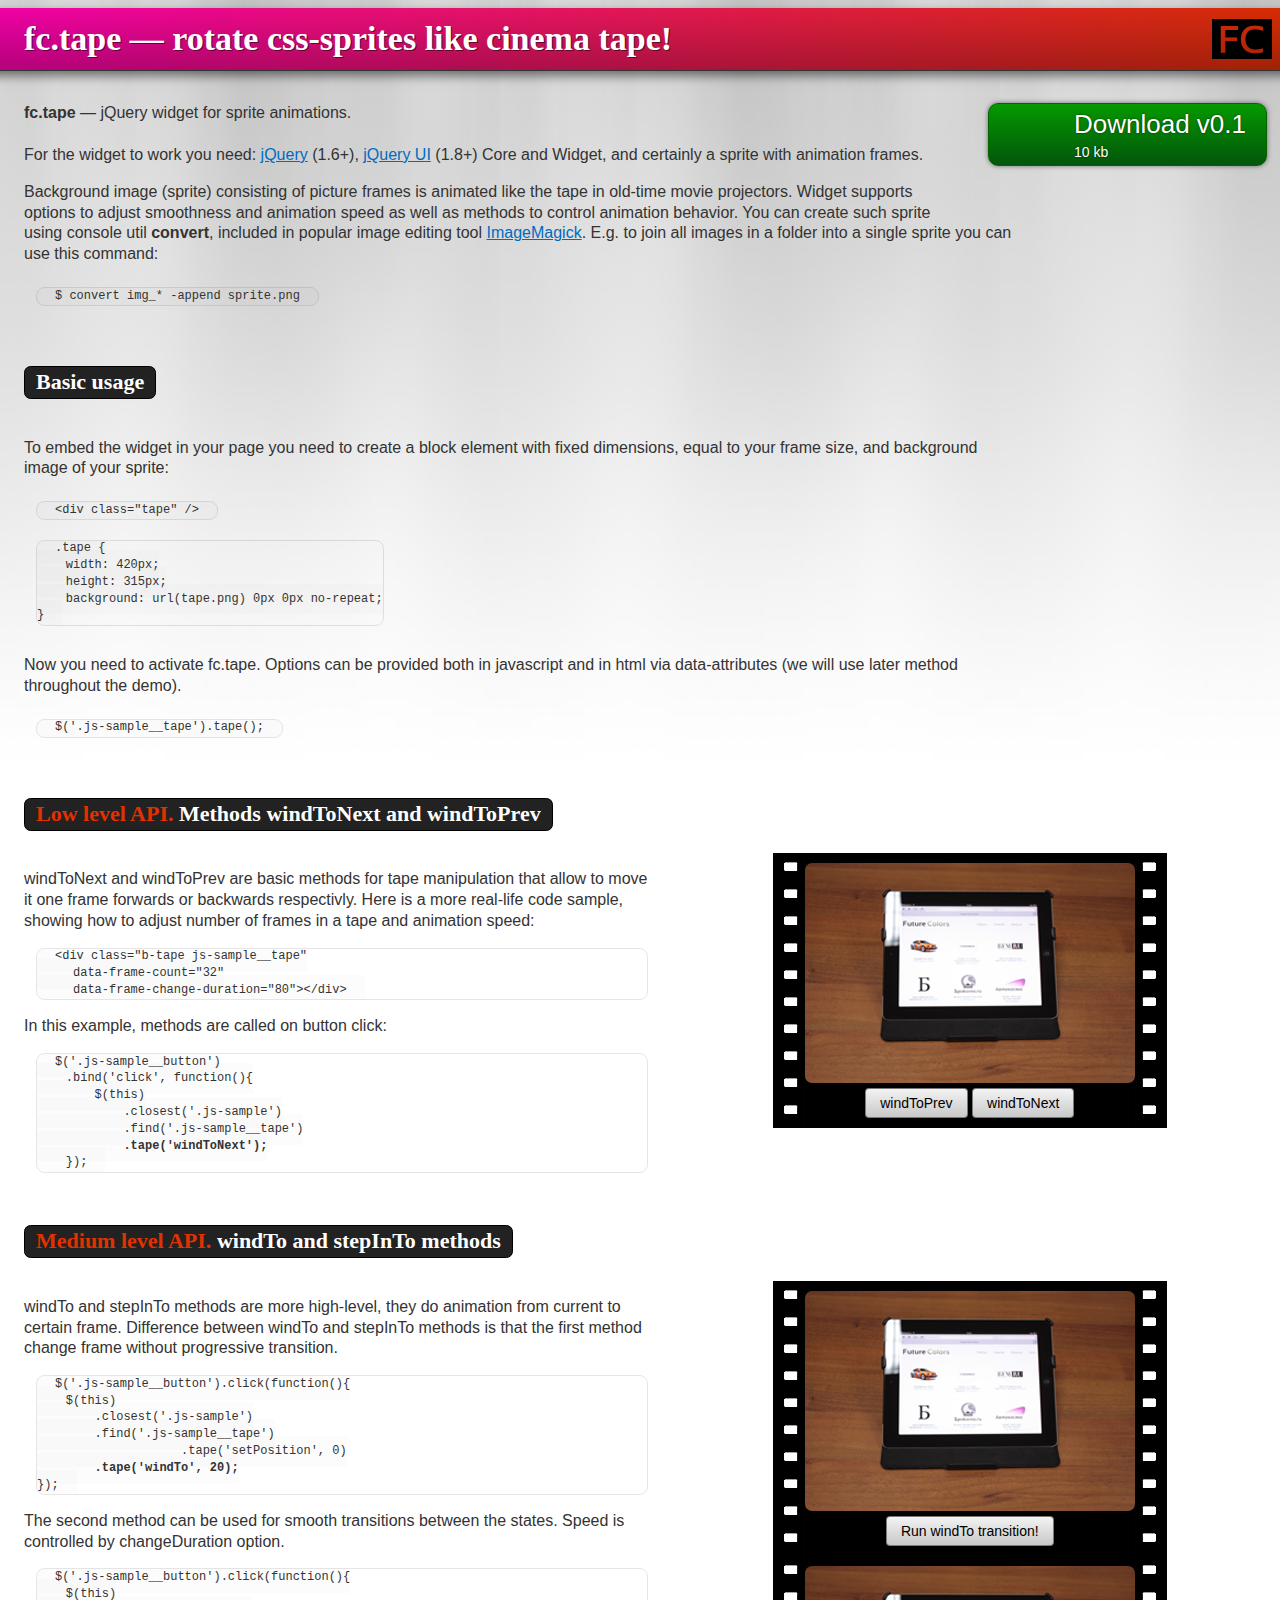
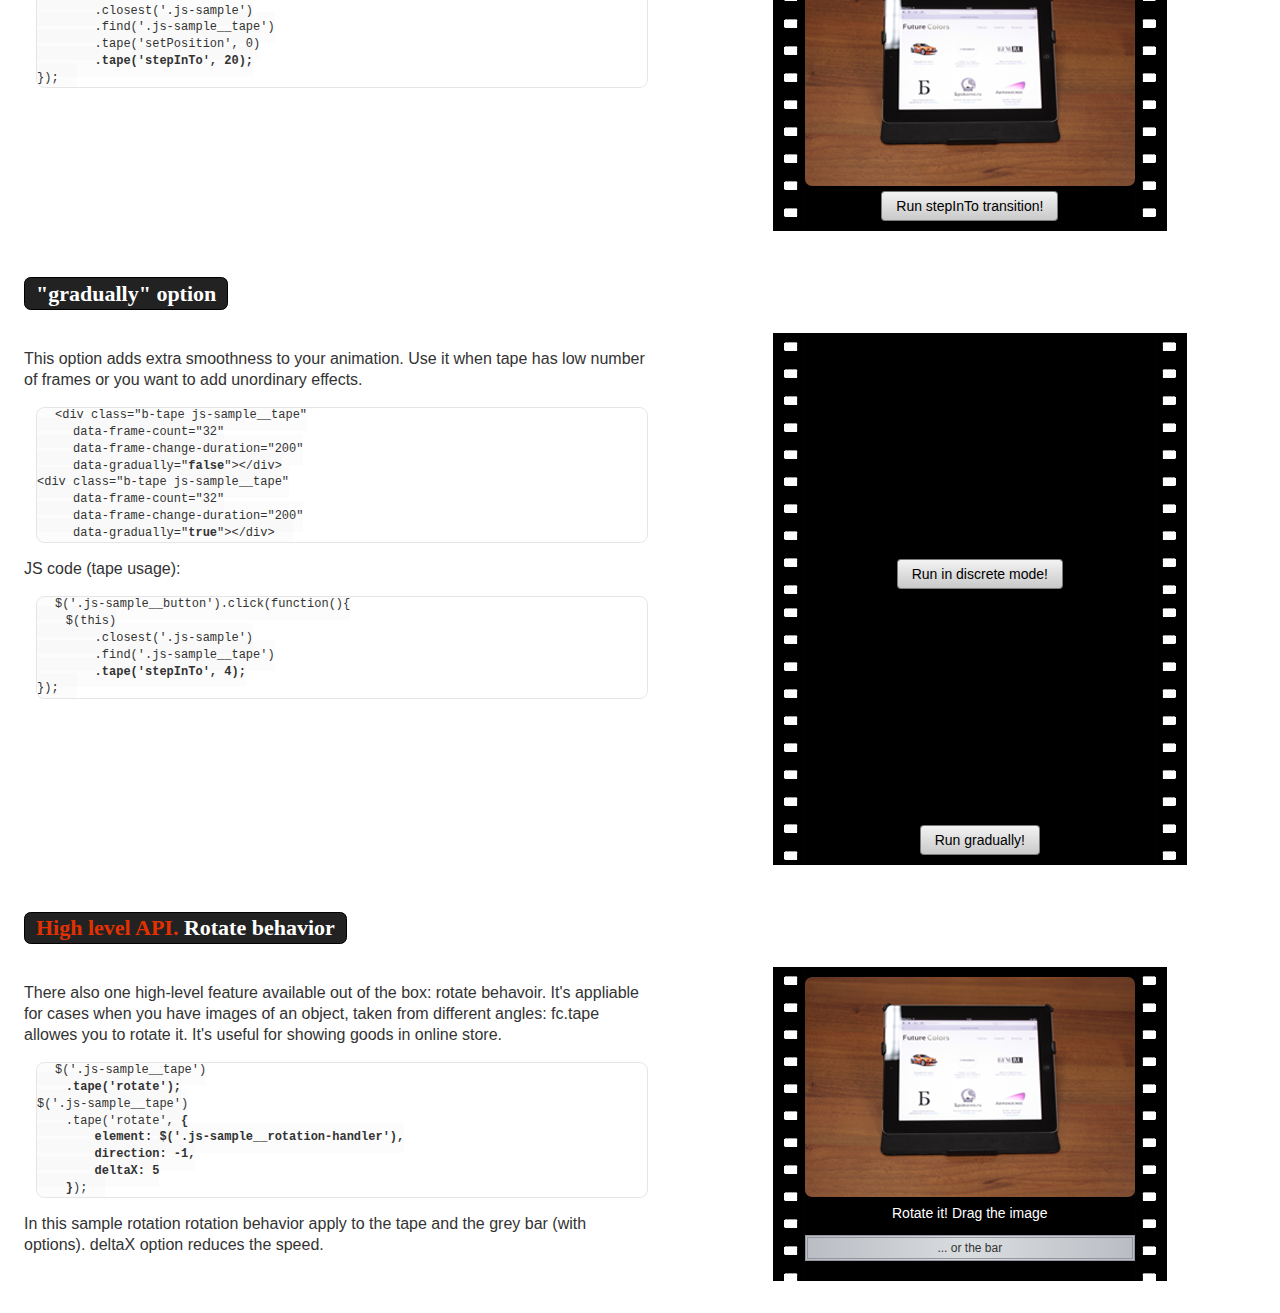
==== commit f919bd04: "Yandex.Metrika fc.tape url fixed" ====
--- a/index.html
+++ b/index.html
@@ -25,9 +25,9 @@
     <div class="wrapper">
         <section class="section section_right">
             <span class="download">
-                <a class="download__version" href="https://raw.github.com/futurecolors/fc.tape/master/jquery.fc.tape-0.1.js">
+                <a class="download__version" href="https://raw.github.com/futurecolors/fc.tape/master/tags/jquery.fc.tape-0.1.js">
                     <div class="download__version-wrapper">
-                        <span class="download__version-header">Download</span>
+                        <span class="download__version-header">Download v0.1</span>
                         <span class="download__version-size">10 kb</span>
                     </div>
                 </a>
@@ -36,25 +36,32 @@
 
         <section class="section">
             <p class="section__content">
-                <strong>fc.tape</strong> &mdash; jQuery widget for sprite animations.<br />
-                Для работы виджета требуются
-                <a href="http://jquery.com/">jQuery</a>,
-                <a href="http://jqueryui.com/">jQuery UI</a> (core и widget),
-                а также спрайт с кадрами анимации.
+                <strong>fc.tape</strong> &mdash; jQuery widget for sprite animations.<br /><br />
+                For the widget to work you need:
+                <a href="http://jquery.com/">jQuery</a> (1.6+),
+                <a href="http://jqueryui.com/">jQuery UI</a> (1.8+) Core and Widget,
+                and certainly a sprite with animation frames.
             </p>
             <p class="section__content">
-                Это из ридми)
                 Background image (sprite) consisting of picture frames
-                like the movie tape is animated. Widget supports options to adjust smothness and speed of animations
+                is animated like the tape in old-time movie projectors.
+                Widget supports options to adjust smoothness and animation speed
                 as well as methods to control animation behavior.
-                Создать спрайт можно, объеденив набор кадров консольной утилитой <strong>convert,</strong>
-                входящей в пакет <a href="http://www.imagemagick.org">ImageMagick</a>:
+                You can create such sprite using console util <strong>convert</strong>,
+                included in popular image editing tool <a href="http://www.imagemagick.org">ImageMagick</a>.
+                E.g. to join all images in a folder into a single sprite you can use this command:
             </p>
             <pre class="code code_narrow b-sample_code_css"><code class="bash">$ convert img_* -append sprite.png</code></pre>
+        </section>
+        <section class="section">
+            <header class="section__header">
+                <h1 class="section__title">
+                    Basic usage
+                </h1>
+            </header>
             <p class="section__content">
-                Чтобы встроить анимацию на страницу, создайте блок,
-                зафиксируйте его размеры равными размерам одного кадра,
-                а в качестве фонового изображения укажите спрайт с кадрами:
+                To embed the widget in your page you need to create a block element with fixed dimensions,
+                equal to your frame size, and background image of your sprite:
             </p>
             <pre class="code code_narrow b-sample_code_html"><code class="html">&lt;div class="tape" /&gt;</code></pre><br />
             <pre class="code code_narrow b-sample_code_css"><code class="css">.tape {
@@ -63,8 +70,8 @@
     background: url(tape.png) 0px 0px no-repeat;
 }</code></pre>
             <p class="section__content">
-                Активируйте fc.tape. Параметры можно указать тут при инициализации в js или через data-атрибуты
-                (здесь далее параметры будут указываться именно таким образом).
+                Now you need to activate fc.tape. Options can be provided both in javascript and in html
+                via data-attributes (we will use later method throughout the demo).
             </p>
             <pre class="code code_narrow b-sample_code_js"><code class="js">$('.js-sample__tape').tape();</code></pre>
             <div class="g-clear"></div>
@@ -78,15 +85,15 @@
             </header>
             <div class="section__code">
                 <p class="section__content">
-                    windToNext and windToPre &mdash; простейшие методы для манипуляции плёнкой, позволяют прокрутить её
-                    вперёд на кадр или назад на кадр соответственно. Вот более реальный пример HTML кода,
-                    в котором настраивается количество кадров и скорость переключения:
+                    windToNext and windToPrev are basic methods for tape manipulation that allow
+                    to move it one frame forwards or backwards respectivly. Here is a more real-life
+                    code sample, showing how to adjust number of frames in a tape and animation speed:
                 </p>
                 <pre class="code b-sample_code_html"><code class="html">&lt;div class="b-tape js-sample__tape"
      data-frame-count="32"
      data-frame-change-duration="80"&gt;&lt;/div&gt;</code></pre>
                 <p class="section__content">
-                    В этом примере вызов методов происходит при клике на соответствующей кнопке, например:
+                    In this example, methods are called on button click:
                 </p>
                 <pre class="code b-sample_code_js"><code class="js">$('.js-sample__button')
     .bind('click', function(){
@@ -117,12 +124,12 @@
         <section class="section" id="wind-to-step-in-to">
             <header class="section__header">
                 <h1 class="section__title">
-                    <span class="section__title-mark">Medium level API.</span> Methods windTo and stepInTo
+                    <span class="section__title-mark">Medium level API.</span> windTo and stepInTo methods
                 </h1>
             </header>
             <div class="section__code">
                 <p class="section__content">
-                    Методы windTo and stepInTo более высокоуровневые, они служат для навигации к заданному кадру.
+                    windTo and stepInTo methods are more high-level, they do animation from current to certain frame.
                     Difference between windTo and stepInTo methods is that the first
                     method change frame without progressive transition.
                 </p>
@@ -135,7 +142,7 @@
 });</code></pre>
                 <p class="section__content">
                     The second method can be used for smooth transitions between
-                    the states. Speed regulated by the changeDuration option.
+                    the states. Speed is controlled by changeDuration option.
                 </p>
                 <pre class="code b-sample_code_js"><code class="js">$('.js-sample__button').click(function(){
     $(this)
@@ -176,13 +183,12 @@
 
         <section class="section" id="gradually">
             <header class="section__header">
-                <h1 class="section__title">Feature "gradually"</h1>
+                <h1 class="section__title">"gradually" option</h1>
             </header>
             <div class="section__code">
                 <p class="section__content">
-                    Фича gradually позволяет добавить плавность анимации.
-                    Её следует применять в случае, когда количество кадров невелико
-                    (чтобы нивелировать резкость переходов между ними), а также для достижения необычных эффектов.
+                    This option adds extra smoothness to your animation. Use it when tape has low number of frames
+                    or you want to add unordinary effects.
                 </p>
                 <pre class="code b-sample_code_html"><code class="html">&lt;div class="b-tape js-sample__tape"
      data-frame-count="32"
@@ -222,16 +228,16 @@
                                  data-frame-change-duration="200"
                                  data-gradually="true"></div>
                             <div class="tape-wrapper__run">
-                                <button class="tape-wraper__run-button js-sample__button">Run with gradually!</button>
-                            </div>
-                        </div>
-                    </div>
-                </div>
-            </div>
-            <div class="g-clear"></div>
-        </section>
-
-        <section class="section" id="wind-to-step-in-to">
+                                <button class="tape-wraper__run-button js-sample__button">Run gradually!</button>
+                            </div>
+                        </div>
+                    </div>
+                </div>
+            </div>
+            <div class="g-clear"></div>
+        </section>
+
+        <section class="section" id="rotate-behavior">
             <header class="section__header">
                 <h1 class="section__title">
                     <span class="section__title-mark">High level API.</span> Rotate behavior
@@ -239,9 +245,9 @@
             </header>
             <div class="section__code">
                 <p class="section__content">
-                    В коробку включено одно совсем высокоуровневое поведение, для которого применим fc.tape:
-                    вращение объекта, у которого есть изображения, снятые с разных сторон.
-                    Такая фича может использоваться, например, для показа товара в интернет-магазине.
+                    There also one high-level feature available out of the box: rotate behavoir.
+                    It's appliable for cases when you have images of an object, taken from different angles:
+                    fc.tape allowes you to rotate it. It's useful for showing goods in online store.
                 </p>
                 <pre class="code b-sample_code_js"><code class="js">$('.js-sample__tape')
     <b>.tape('rotate');</b>
@@ -253,7 +259,7 @@
     }</b>);</code></pre>
                 <p class="section__content">
                     In this sample rotation rotation behavior apply to the tape and
-                    to yellow helper (with options). deltaX option reduces the speed.
+                    the grey bar (with options). deltaX option reduces the speed.
                 </p>
             </div>
             <div class="section__sample">
@@ -280,8 +286,31 @@
 
     <script type="text/javascript" src="http://yandex.st/jquery/1.6.4/jquery.min.js"></script>
     <script type="text/javascript" src="http://yandex.st/jquery-ui/1.8.16/jquery-ui.min.js"></script>
-    <script type="text/javascript" src="https://raw.github.com/futurecolors/fc.tape/master/jquery.fc.tape.js"></script>
+    <script type="text/javascript" src="https://raw.github.com/futurecolors/fc.tape/0.1/jquery.fc.tape.js"></script>
     <script src='http://yandex.st/highlightjs/6.0/highlight.min.js'></script>
     <script type="text/javascript" src="script.js"></script>
+    <!-- Yandex.Metrika counter -->
+    <script type="text/javascript">
+        (function (d, w, c) {
+            (w[c] = w[c] || []).push(function() {
+                try {
+                    w.yaCounter102611 = new Ya.Metrika({id:102611, enableAll: true, trackHash:true, ut:"noindex", webvisor:true});
+                } catch(e) {}
+            });
+
+            var n = d.getElementsByTagName("script")[0],
+                    s = d.createElement("script"),
+                    f = function () { n.parentNode.insertBefore(s, n); };
+            s.type = "text/javascript";
+            s.async = true;
+            s.src = (d.location.protocol == "https:" ? "https:" : "http:") + "//mc.yandex.ru/metrika/watch.js";
+
+            if (w.opera == "[object Opera]") {
+                d.addEventListener("DOMContentLoaded", f);
+            } else { f(); }
+        })(document, window, "yandex_metrika_callbacks");
+    </script>
+    <noscript><div><img src="//mc.yandex.ru/watch/102611?ut=noindex" style="position:absolute; left:-9999px;" alt="" /></div></noscript>
+    <!-- /Yandex.Metrika counter -->
 </body>
 </html>
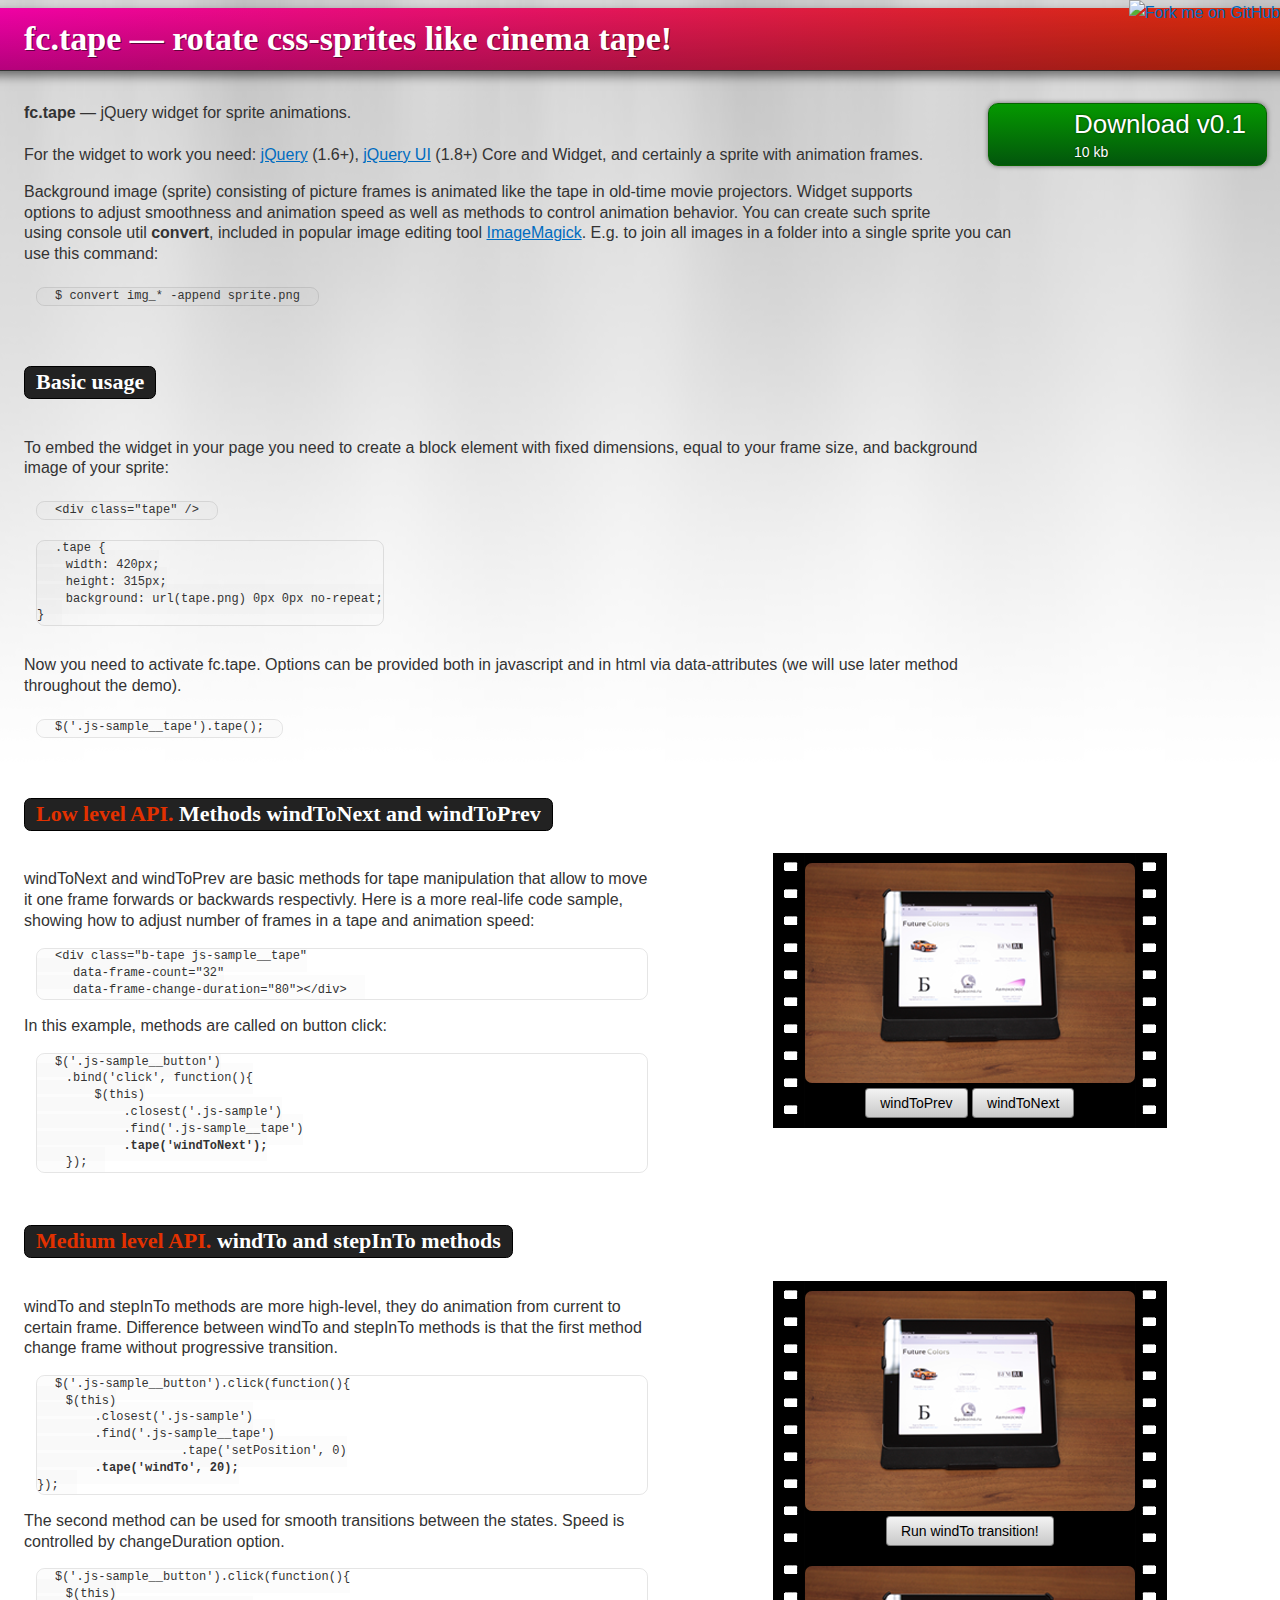
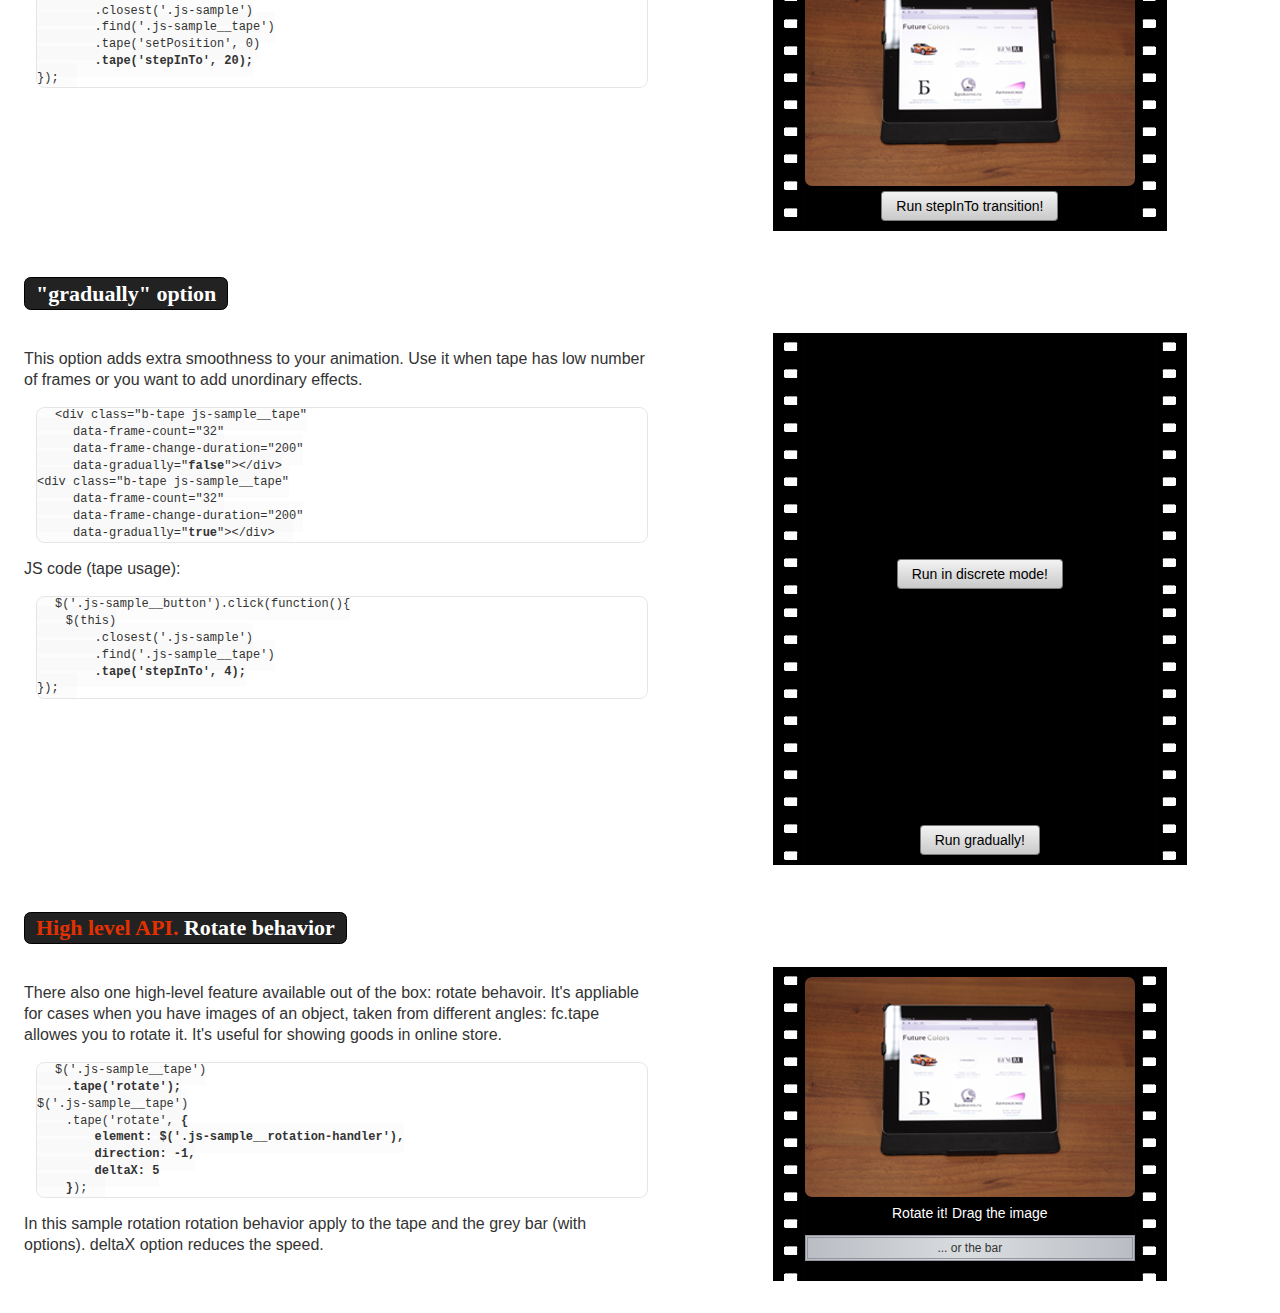
==== commit 70b97948: "Merge branch 'gh-pages' of github.com:futurecolors/fc.tape into gh-pages" ====
--- a/index.html
+++ b/index.html
@@ -14,7 +14,6 @@
     <header class="header">
         <div class="header__texture">
             <div class="wrapper">
-                <a class="header__logo" href="http://futurecolors.ru"></a>
                 <h1 class="header__title">
                     <strong>fc.tape</strong> &mdash; rotate css-sprites like cinema tape!
                 </h1>
@@ -312,5 +311,10 @@
     </script>
     <noscript><div><img src="//mc.yandex.ru/watch/102611?ut=noindex" style="position:absolute; left:-9999px;" alt="" /></div></noscript>
     <!-- /Yandex.Metrika counter -->
+    <a href="http://github.com/futurecolors/fc.tape/">
+        <img style="position: absolute; top: 0; right: 0; border: 0;"
+             src="https://a248.e.akamai.net/assets.github.com/img/7afbc8b248c68eb468279e8c17986ad46549fb71/687474703a2f2f73332e616d617a6f6e6177732e636f6d2f6769746875622f726962626f6e732f666f726b6d655f72696768745f6461726b626c75655f3132313632312e706e67"
+             alt="Fork me on GitHub" />
+    </a>
 </body>
 </html>
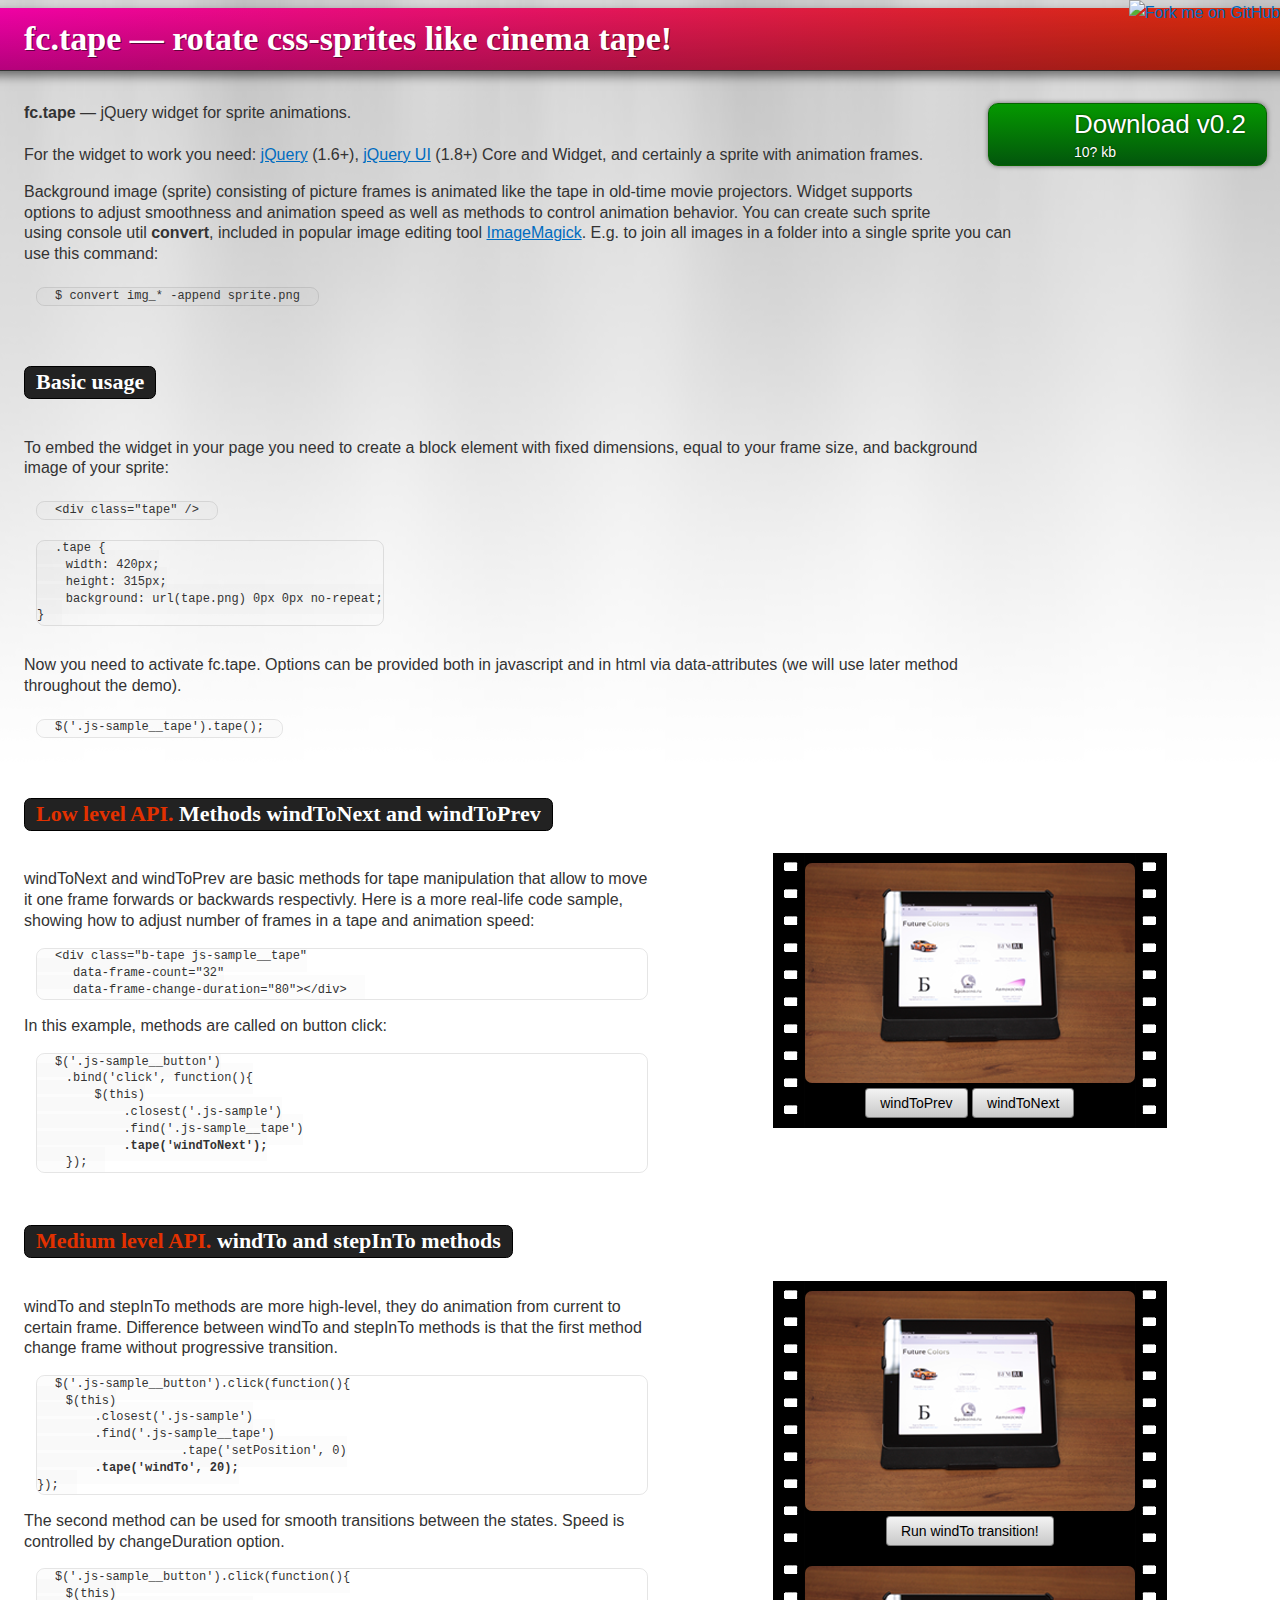
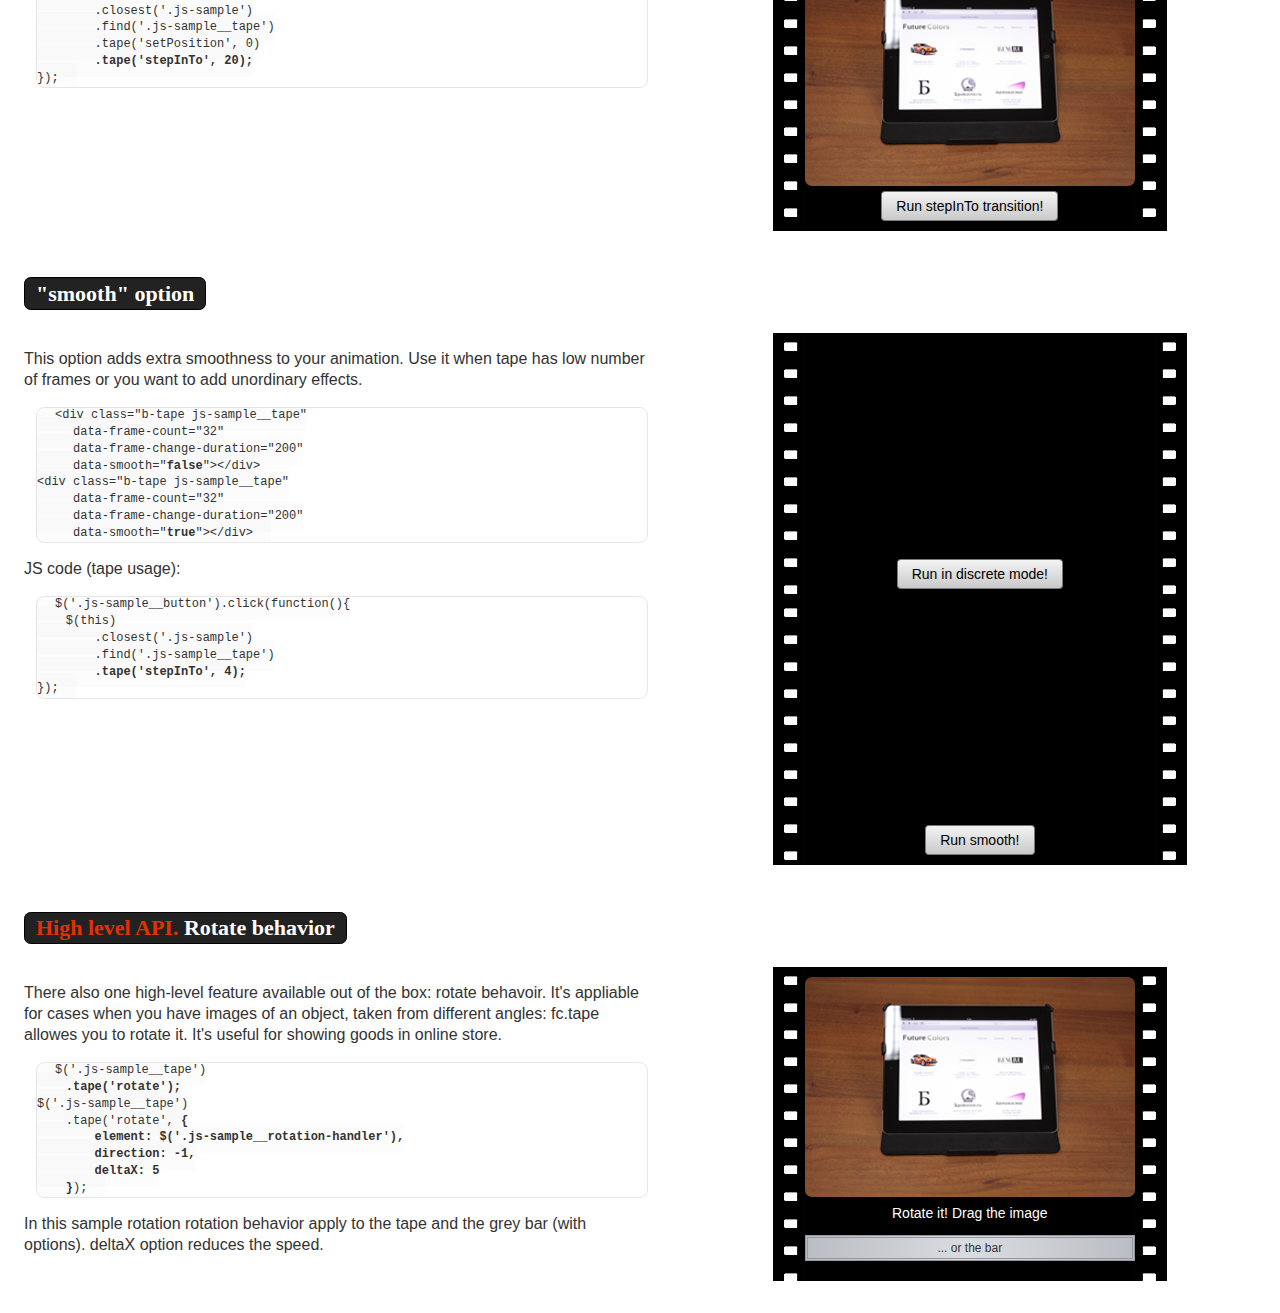
==== commit 67cbe344: "#2 windTo API" ====
--- a/index.html
+++ b/index.html
@@ -24,10 +24,10 @@
     <div class="wrapper">
         <section class="section section_right">
             <span class="download">
-                <a class="download__version" href="https://raw.github.com/futurecolors/fc.tape/master/tags/jquery.fc.tape-0.1.js">
+                <a class="download__version" href="https://raw.github.com/futurecolors/fc.tape/master/jquery.fc.tape.js">
                     <div class="download__version-wrapper">
-                        <span class="download__version-header">Download v0.1</span>
-                        <span class="download__version-size">10 kb</span>
+                        <span class="download__version-header">Download v0.2</span>
+                        <span class="download__version-size">10? kb</span>
                     </div>
                 </a>
             </span>
@@ -180,9 +180,9 @@
             <div class="g-clear"></div>
         </section>
 
-        <section class="section" id="gradually">
-            <header class="section__header">
-                <h1 class="section__title">"gradually" option</h1>
+        <section class="section" id="smooth">
+            <header class="section__header">
+                <h1 class="section__title">"smooth" option</h1>
             </header>
             <div class="section__code">
                 <p class="section__content">
@@ -192,11 +192,11 @@
                 <pre class="code b-sample_code_html"><code class="html">&lt;div class="b-tape js-sample__tape"
      data-frame-count="32"
      data-frame-change-duration="200"
-     data-gradually="<b>false</b>"&gt;&lt;/div&gt;
+     data-smooth="<b>false</b>"&gt;&lt;/div&gt;
 &lt;div class="b-tape js-sample__tape"
      data-frame-count="32"
      data-frame-change-duration="200"
-     data-gradually="<b>true</b>"&gt;&lt;/div&gt;</code></pre>
+     data-smooth="<b>true</b>"&gt;&lt;/div&gt;</code></pre>
                 <p class="section__content">JS code (tape usage):</p>
                 <pre class="code b-sample_code_js"><code class="js">$('.js-sample__button').click(function(){
     $(this)
@@ -212,7 +212,7 @@
                             <div class="tape tape_bonpari js-sample__tape"
                                  data-frame-count="5"
                                  data-frame-change-duration="200"
-                                 data-gradually="false"></div>
+                                 data-smooth="false"></div>
                             <div class="tape-wrapper__run">
                                 <button class="tape-wraper__run-button js-sample__button">Run in discrete mode!</button>
                             </div>
@@ -225,9 +225,9 @@
                             <div class="tape tape_bonpari js-sample__tape"
                                  data-frame-count="5"
                                  data-frame-change-duration="200"
-                                 data-gradually="true"></div>
-                            <div class="tape-wrapper__run">
-                                <button class="tape-wraper__run-button js-sample__button">Run gradually!</button>
+                                 data-smooth="true"></div>
+                            <div class="tape-wrapper__run">
+                                <button class="tape-wraper__run-button js-sample__button">Run smooth!</button>
                             </div>
                         </div>
                     </div>
@@ -285,7 +285,7 @@
 
     <script type="text/javascript" src="http://yandex.st/jquery/1.6.4/jquery.min.js"></script>
     <script type="text/javascript" src="http://yandex.st/jquery-ui/1.8.16/jquery-ui.min.js"></script>
-    <script type="text/javascript" src="https://raw.github.com/futurecolors/fc.tape/0.1/jquery.fc.tape.js"></script>
+    <script type="text/javascript" src="https://raw.github.com/futurecolors/fc.tape/0.2/jquery.fc.tape.js"></script>
     <script src='http://yandex.st/highlightjs/6.0/highlight.min.js'></script>
     <script type="text/javascript" src="script.js"></script>
     <!-- Yandex.Metrika counter -->
